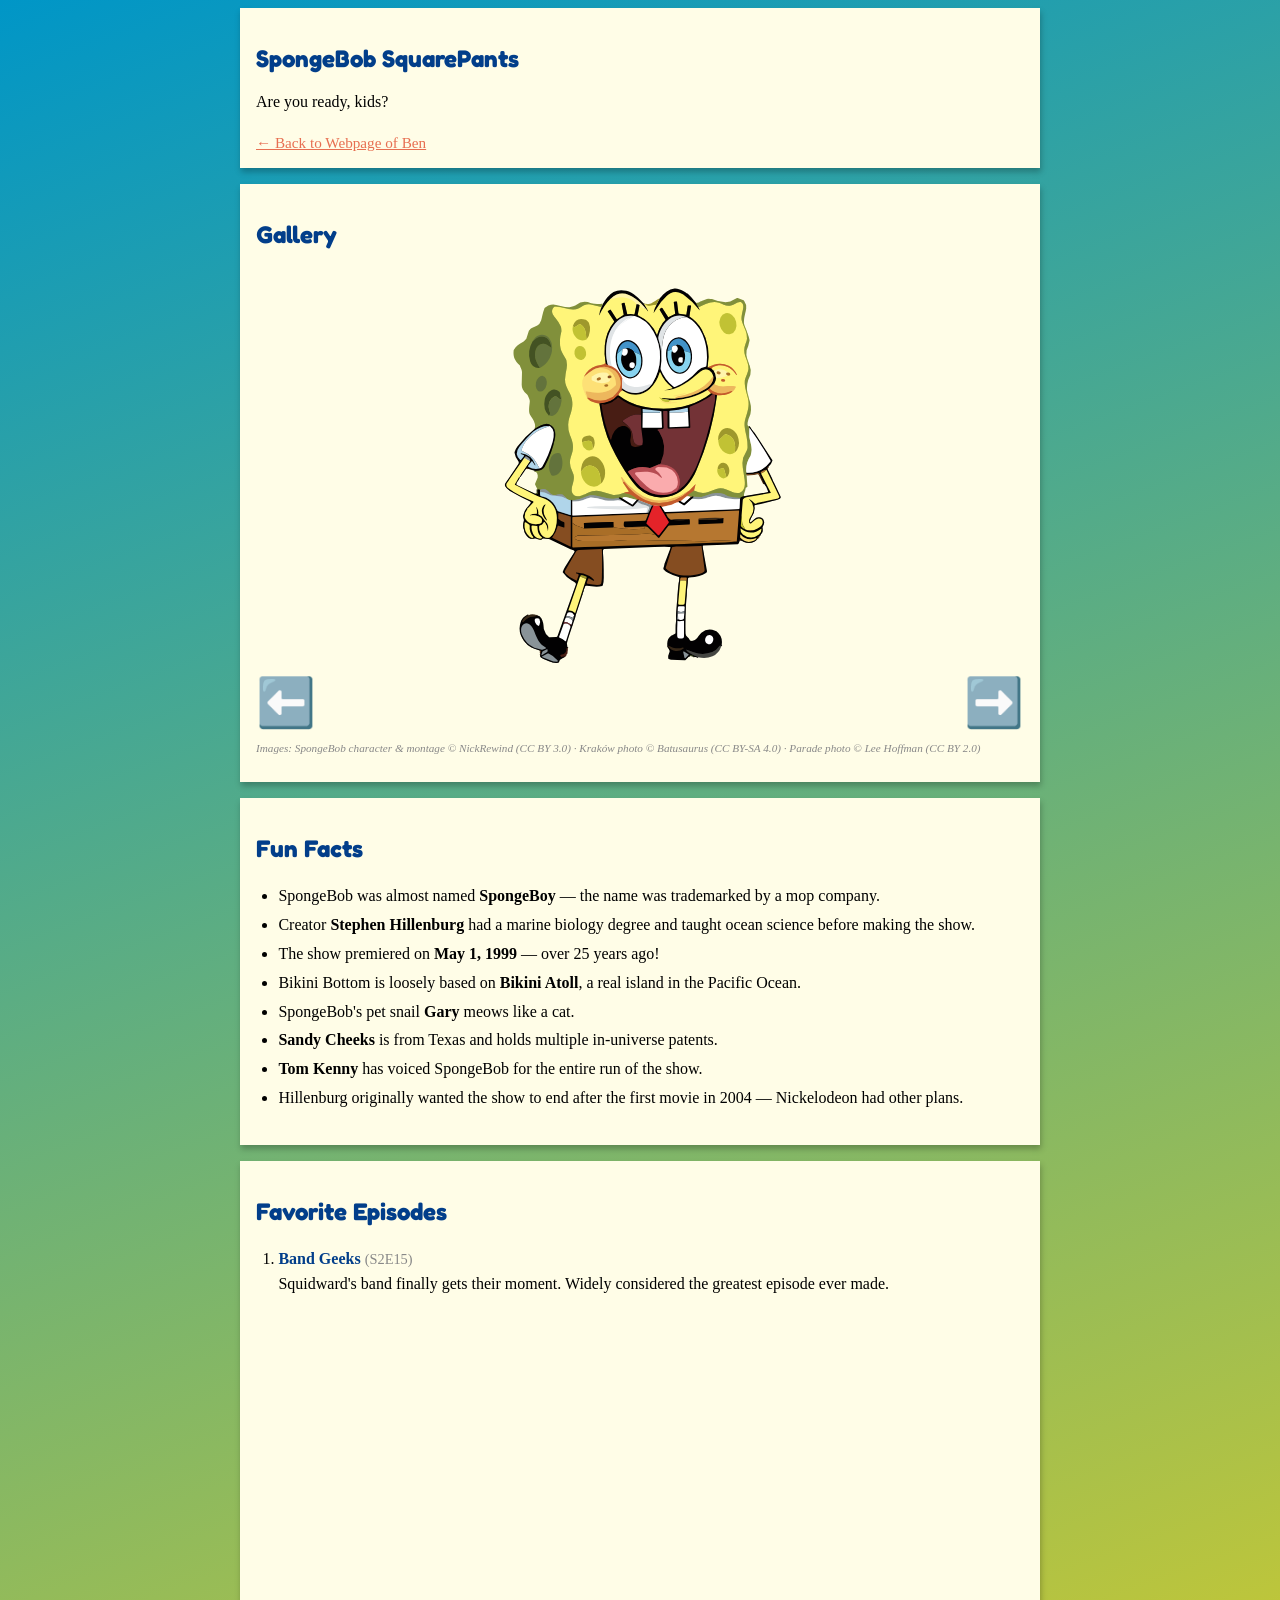
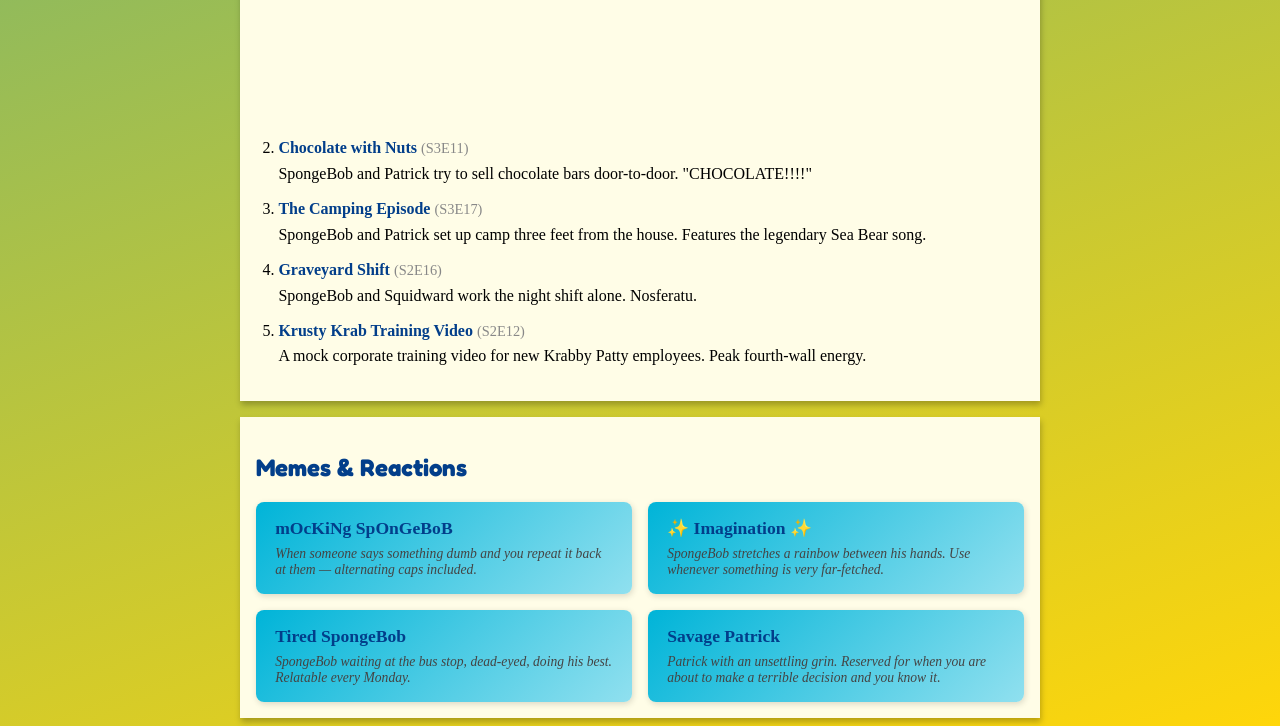
==== spongebob.html @ 64f7ec0c "Embed Sweet Victory YouTube clip on Band Geeks entry Trying out embedded YouTube video on the favori" ====
<html>
  <head>
    <title>SpongeBob - Webpage of Ben</title>
    <meta charset="UTF-8">
    <meta name="viewport" content="width=device-width, initial-scale=1.0">

    <link rel="preconnect" href="https://fonts.googleapis.com">
    <link rel="preconnect" href="https://fonts.gstatic.com" crossorigin>
    <link href="https://fonts.googleapis.com/css2?family=Fredoka+One&display=swap" rel="stylesheet">
    <link rel="stylesheet" href="styles/main.css">

    <style>
      body {
        background: linear-gradient(160deg, #0096c7, #ffd60a);
      }

      article {
        background-color: #fffde7;
      }

      h1, h2 {
        font-family: 'Fredoka One', cursive;
        color: #023e8a;
      }

      a {
        color: #e76f51;
      }

      .back-link {
        display: inline-block;
        margin-top: 0.5em;
        font-size: 0.95em;
      }

      .facts-list {
        line-height: 1.8;
        padding-left: 1.4em;
      }

      .episodes-list {
        padding-left: 1.4em;
        line-height: 1.6;
      }

      .episodes-list li {
        margin-bottom: 0.6em;
      }

      .episode-title {
        font-weight: bold;
        color: #023e8a;
      }

      .episode-meta {
        color: #888;
        font-size: 0.9em;
      }

      .memes {
        display: flex;
        flex-wrap: wrap;
        gap: 1em;
        justify-content: center;
      }

      .meme-card {
        background: linear-gradient(135deg, #00b4d8, #90e0ef);
        border-radius: 8px;
        padding: 1em 1.2em;
        max-width: 340px;
        flex: 1 1 260px;
        box-shadow: 1px 2px 6px rgba(0,0,0,0.15);
      }

      .meme-card .meme-text {
        font-size: 1.1em;
        font-weight: bold;
        color: #023e8a;
        margin-bottom: 0.4em;
      }

      .meme-card .meme-caption {
        font-size: 0.85em;
        color: #444;
        font-style: italic;
      }

      .episode-embed {
        margin-top: 0.6em;
        position: relative;
        width: 100%;
        padding-top: 56.25%; /* 16:9 */
      }

      .episode-embed iframe {
        position: absolute;
        top: 0;
        left: 0;
        width: 100%;
        height: 100%;
        border: 0;
        border-radius: 4px;
      }

      .attribution {
        font-size: 0.7em;
        color: #888;
        margin-top: 1em;
        font-style: italic;
      }
    </style>
  </head>

  <body>
    <main>
      <article>
        <h1>SpongeBob SquarePants</h1>
        <p>Are you ready, kids?</p>
        <a class="back-link" href="./">← Back to Webpage of Ben</a>
      </article>

      <article>
        <h2>Gallery</h2>
        <div id="sb-gallery"></div>
        <p class="attribution">
          Images: SpongeBob character &amp; montage © NickRewind (CC BY 3.0) &middot;
          Kraków photo © Batusaurus (CC BY-SA 4.0) &middot;
          Parade photo © Lee Hoffman (CC BY 2.0)
        </p>
      </article>

      <article>
        <h2>Fun Facts</h2>
        <ul class="facts-list">
          <li>SpongeBob was almost named <strong>SpongeBoy</strong> — the name was trademarked by a mop company.</li>
          <li>Creator <strong>Stephen Hillenburg</strong> had a marine biology degree and taught ocean science before making the show.</li>
          <li>The show premiered on <strong>May 1, 1999</strong> — over 25 years ago!</li>
          <li>Bikini Bottom is loosely based on <strong>Bikini Atoll</strong>, a real island in the Pacific Ocean.</li>
          <li>SpongeBob's pet snail <strong>Gary</strong> meows like a cat.</li>
          <li><strong>Sandy Cheeks</strong> is from Texas and holds multiple in-universe patents.</li>
          <li><strong>Tom Kenny</strong> has voiced SpongeBob for the entire run of the show.</li>
          <li>Hillenburg originally wanted the show to end after the first movie in 2004 — Nickelodeon had other plans.</li>
        </ul>
      </article>

      <article>
        <h2>Favorite Episodes</h2>
        <ol class="episodes-list">
          <li>
            <span class="episode-title">Band Geeks</span>
            <span class="episode-meta">(S2E15)</span>
            <br>Squidward's band finally gets their moment. Widely considered the greatest episode ever made.
            <div class="episode-embed">
              <iframe
                src="https://www.youtube.com/embed/k9iYm9PEAHg"
                title="Sweet Victory – Band Geeks finale"
                allow="accelerometer; autoplay; clipboard-write; encrypted-media; gyroscope; picture-in-picture"
                allowfullscreen
              ></iframe>
            </div>
          </li>
          <li>
            <span class="episode-title">Chocolate with Nuts</span>
            <span class="episode-meta">(S3E11)</span>
            <br>SpongeBob and Patrick try to sell chocolate bars door-to-door. "CHOCOLATE!!!!"
          </li>
          <li>
            <span class="episode-title">The Camping Episode</span>
            <span class="episode-meta">(S3E17)</span>
            <br>SpongeBob and Patrick set up camp three feet from the house. Features the legendary Sea Bear song.
          </li>
          <li>
            <span class="episode-title">Graveyard Shift</span>
            <span class="episode-meta">(S2E16)</span>
            <br>SpongeBob and Squidward work the night shift alone. Nosferatu.
          </li>
          <li>
            <span class="episode-title">Krusty Krab Training Video</span>
            <span class="episode-meta">(S2E12)</span>
            <br>A mock corporate training video for new Krabby Patty employees. Peak fourth-wall energy.
          </li>
        </ol>
      </article>

      <article>
        <h2>Memes &amp; Reactions</h2>
        <div class="memes">
          <div class="meme-card">
            <div class="meme-text">mOcKiNg SpOnGeBoB</div>
            <div class="meme-caption">When someone says something dumb and you repeat it back at them — alternating caps included.</div>
          </div>
          <div class="meme-card">
            <div class="meme-text">✨ Imagination ✨</div>
            <div class="meme-caption">SpongeBob stretches a rainbow between his hands. Use whenever something is very far-fetched.</div>
          </div>
          <div class="meme-card">
            <div class="meme-text">Tired SpongeBob</div>
            <div class="meme-caption">SpongeBob waiting at the bus stop, dead-eyed, doing his best. Relatable every Monday.</div>
          </div>
          <div class="meme-card">
            <div class="meme-text">Savage Patrick</div>
            <div class="meme-caption">Patrick with an unsettling grin. Reserved for when you are about to make a terrible decision and you know it.</div>
          </div>
        </div>
      </article>
    </main>

    <script src="scripts/fesh.js"></script>
    <script>
      fesh.gallery('#sb-gallery', [
        './images/SB/spongebob_character.svg',
        './images/SB/character_montage.png',
        './images/SB/parade.jpg',
        './images/SB/krakow.jpg',
      ]);
    </script>
  </body>
</html>
---- styles/main.css ----
body {
  background: linear-gradient(#e66465, #9198e5);
}

button {
  cursor: pointer;
  touch-action: manipulation;
}

main {
  margin: 0 auto;
  max-width: 800px;
  width: calc(100% - 2em);
}

article {
  background-color: #ffffff;
  box-shadow: 1px 4px 6px rgba(0, 0, 0, 0.25);
  padding: 1em;
}

article:not(:last-child) {
  margin-bottom: 1em;
}

video {
  width: 100%;
}

figure {
  margin: 0.5em 0;
  text-align: center;
}

figure img {
  max-width: 100%;
  max-height: 400px;
}

figcaption {
  font-style: italic;
  margin-top: 0.4em;
  color: #555;
}

.fesh-gallery {
  overflow-x: hidden;
  position: relative;
  white-space: nowrap;
}

.fesh-gallery .images {
  display: flex;
  justify-content: center;
}
.fesh-gallery a {
  display: none;
  text-decoration: none;
}
.fesh-gallery a img {
  max-height: 450px;
  max-width: 100%;
  height: 100%;
}
.fesh-gallery a.active {
  display: block;
}

.fesh-gallery .controls {
  display: flex;
  justify-content: space-between;
  width: 100%;
}
.fesh-gallery .controls button {
  background-color: transparent;
  border: 0;
  font-size: 3em;
  padding: 0;
}
.fesh-gallery .controls button.prev {
  left: 0;
}
.fesh-gallery .controls button.next {
  right: 0;
}
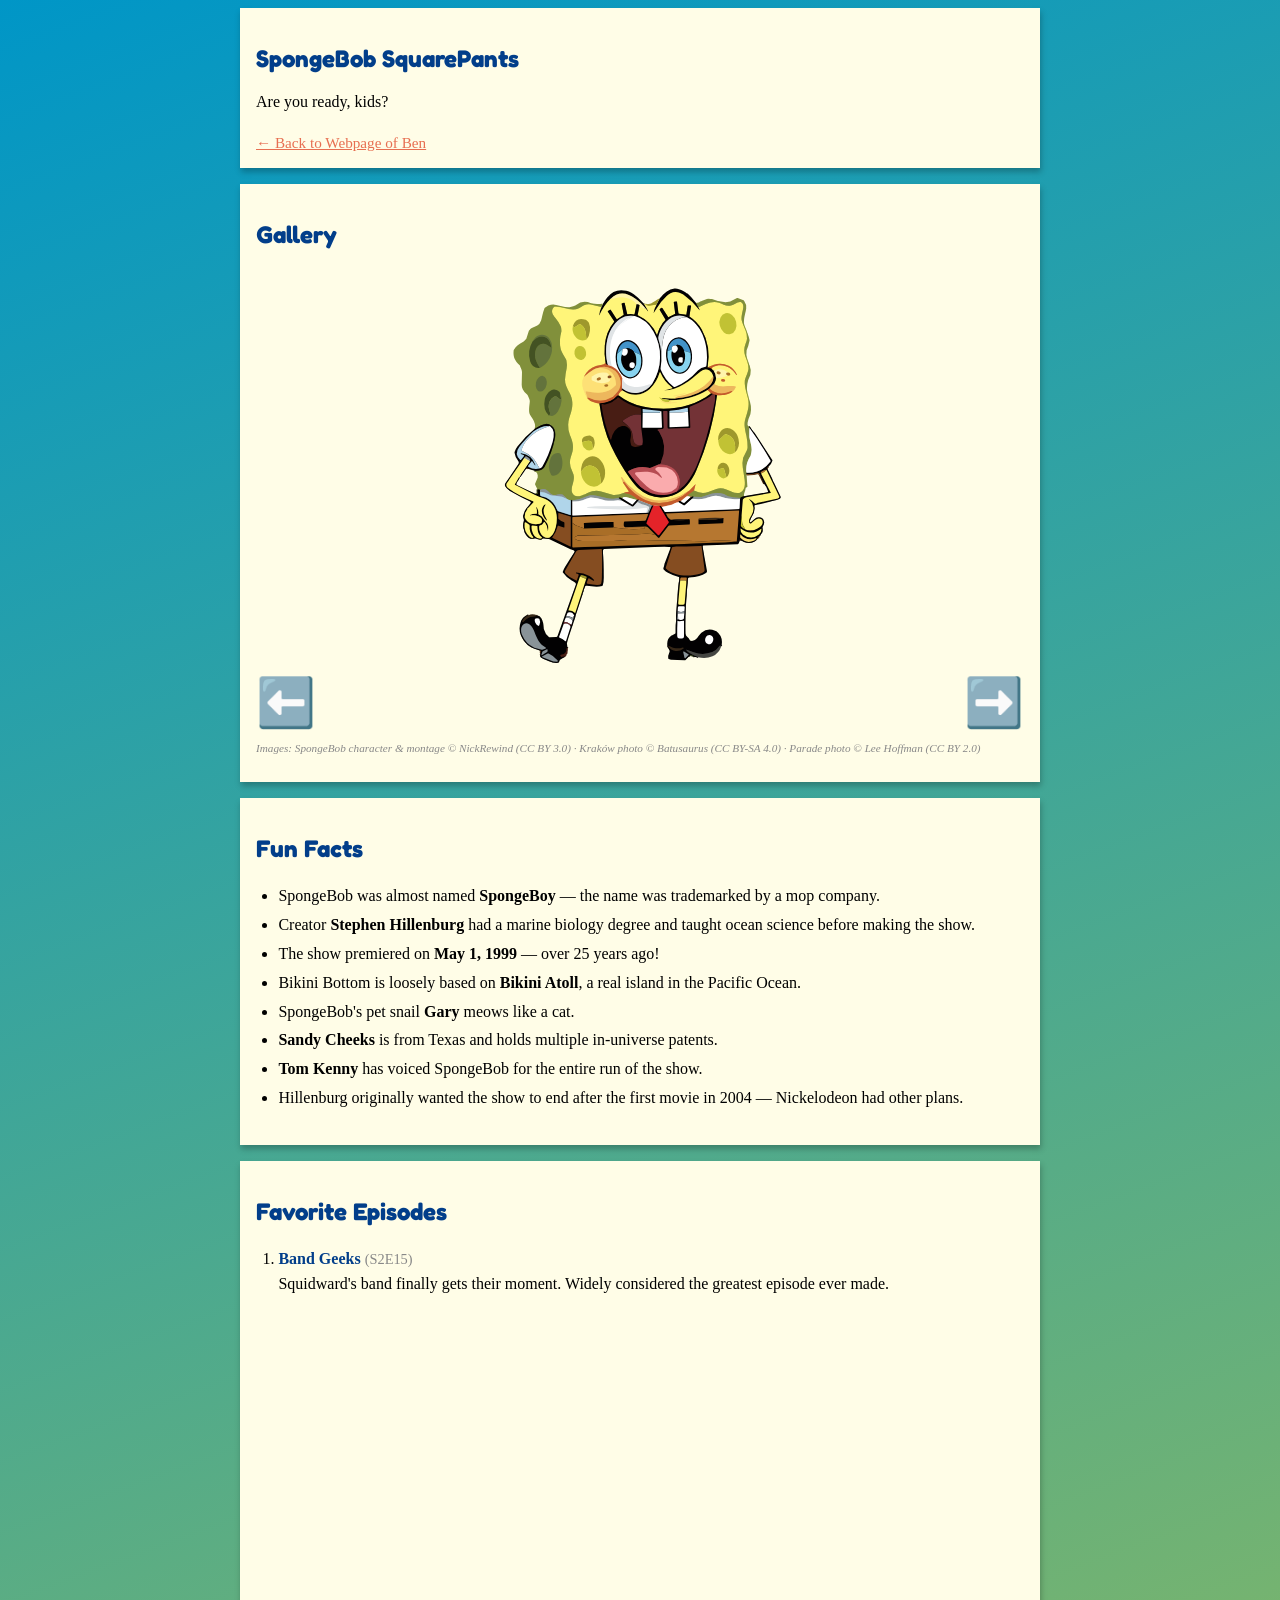
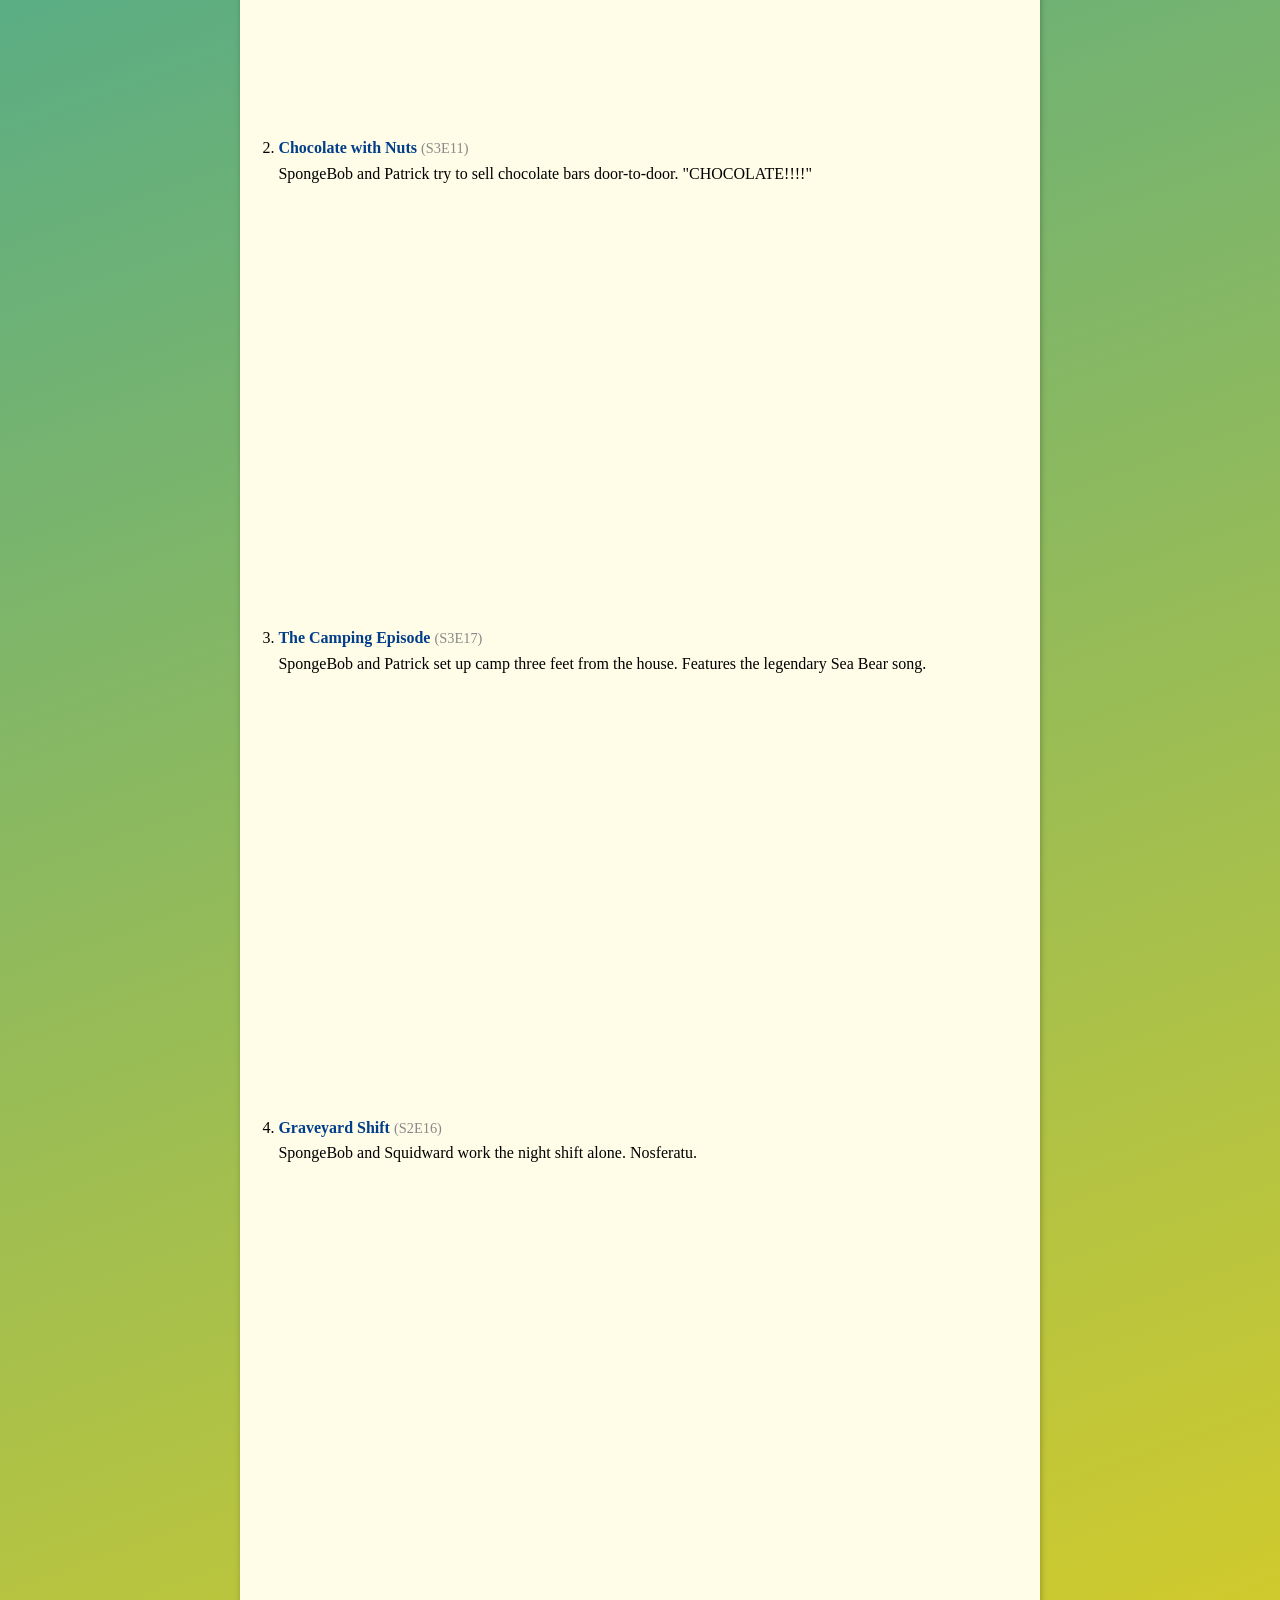
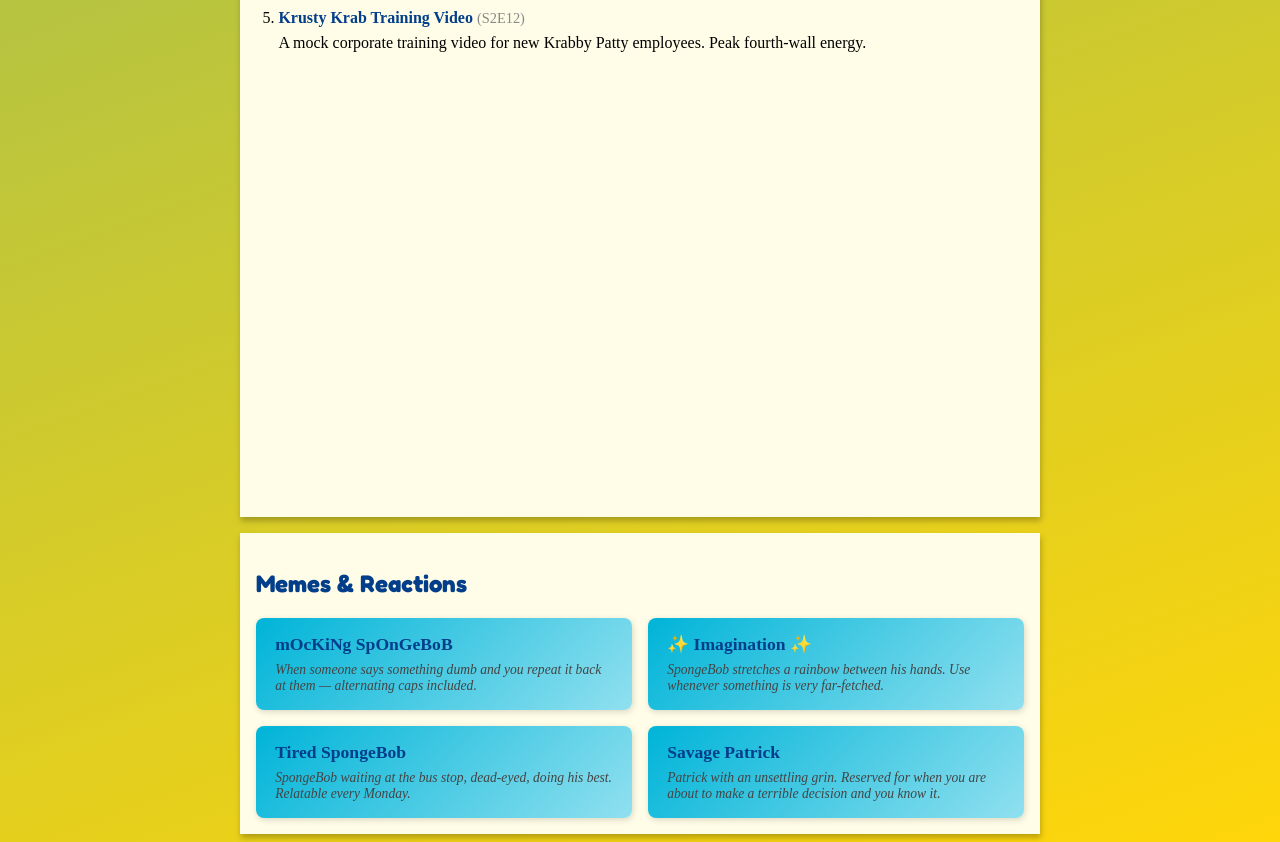
==== commit e2081f41: "Add YouTube clips for all favorite episodes Each episode in the favorites list now has an embedded c" ====
--- a/spongebob.html
+++ b/spongebob.html
@@ -164,21 +164,53 @@
             <span class="episode-title">Chocolate with Nuts</span>
             <span class="episode-meta">(S3E11)</span>
             <br>SpongeBob and Patrick try to sell chocolate bars door-to-door. "CHOCOLATE!!!!"
+            <div class="episode-embed">
+              <iframe
+                src="https://www.youtube.com/embed/2dKfROjBZnE"
+                title="CHOCOLATE!! scene – Chocolate with Nuts"
+                allow="accelerometer; autoplay; clipboard-write; encrypted-media; gyroscope; picture-in-picture"
+                allowfullscreen
+              ></iframe>
+            </div>
           </li>
           <li>
             <span class="episode-title">The Camping Episode</span>
             <span class="episode-meta">(S3E17)</span>
             <br>SpongeBob and Patrick set up camp three feet from the house. Features the legendary Sea Bear song.
+            <div class="episode-embed">
+              <iframe
+                src="https://www.youtube.com/embed/68h8-ESTY6o"
+                title="Sea Bear attack – The Camping Episode"
+                allow="accelerometer; autoplay; clipboard-write; encrypted-media; gyroscope; picture-in-picture"
+                allowfullscreen
+              ></iframe>
+            </div>
           </li>
           <li>
             <span class="episode-title">Graveyard Shift</span>
             <span class="episode-meta">(S2E16)</span>
             <br>SpongeBob and Squidward work the night shift alone. Nosferatu.
+            <div class="episode-embed">
+              <iframe
+                src="https://www.youtube.com/embed/Q2sPLNtpne4"
+                title="Hash-Slinging Slasher full scene – Graveyard Shift"
+                allow="accelerometer; autoplay; clipboard-write; encrypted-media; gyroscope; picture-in-picture"
+                allowfullscreen
+              ></iframe>
+            </div>
           </li>
           <li>
             <span class="episode-title">Krusty Krab Training Video</span>
             <span class="episode-meta">(S2E12)</span>
             <br>A mock corporate training video for new Krabby Patty employees. Peak fourth-wall energy.
+            <div class="episode-embed">
+              <iframe
+                src="https://www.youtube.com/embed/Pblb2_mTfvI"
+                title="Krusty Krab Training Video in 5 minutes"
+                allow="accelerometer; autoplay; clipboard-write; encrypted-media; gyroscope; picture-in-picture"
+                allowfullscreen
+              ></iframe>
+            </div>
           </li>
         </ol>
       </article>
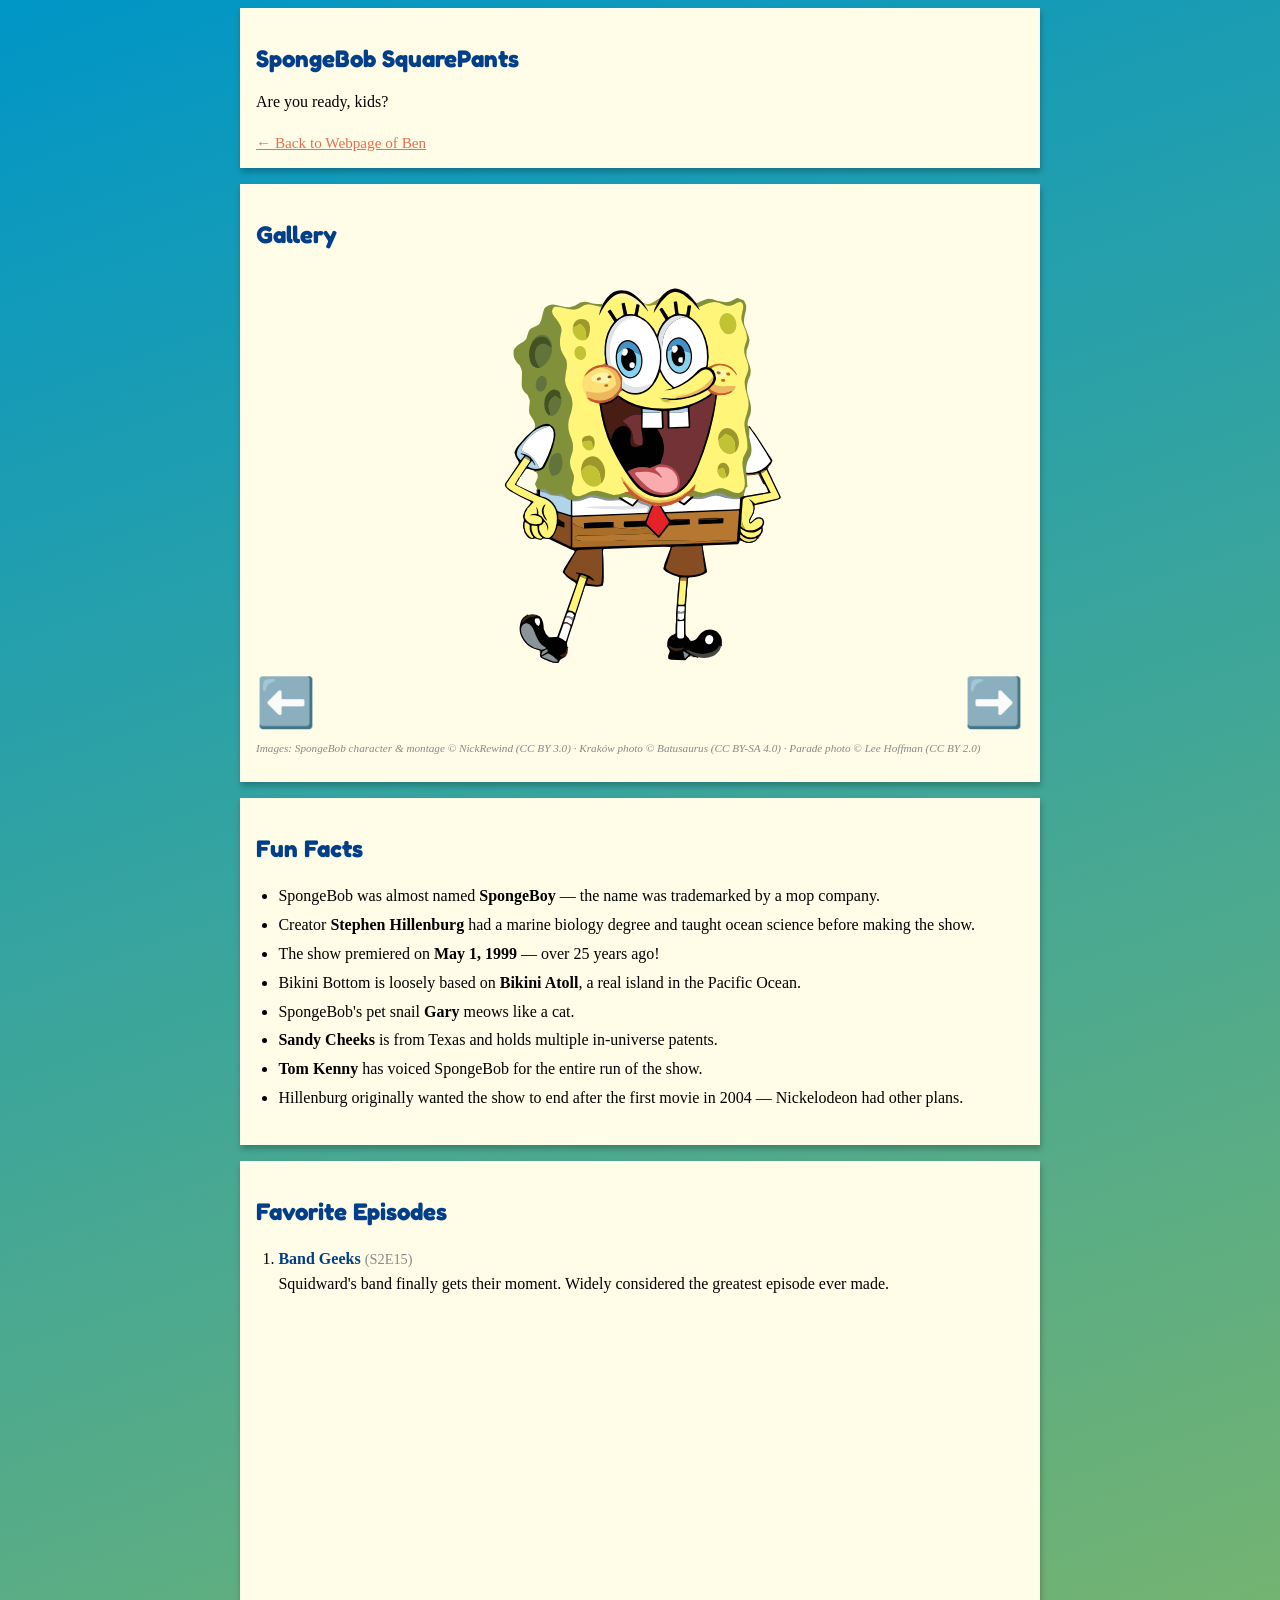
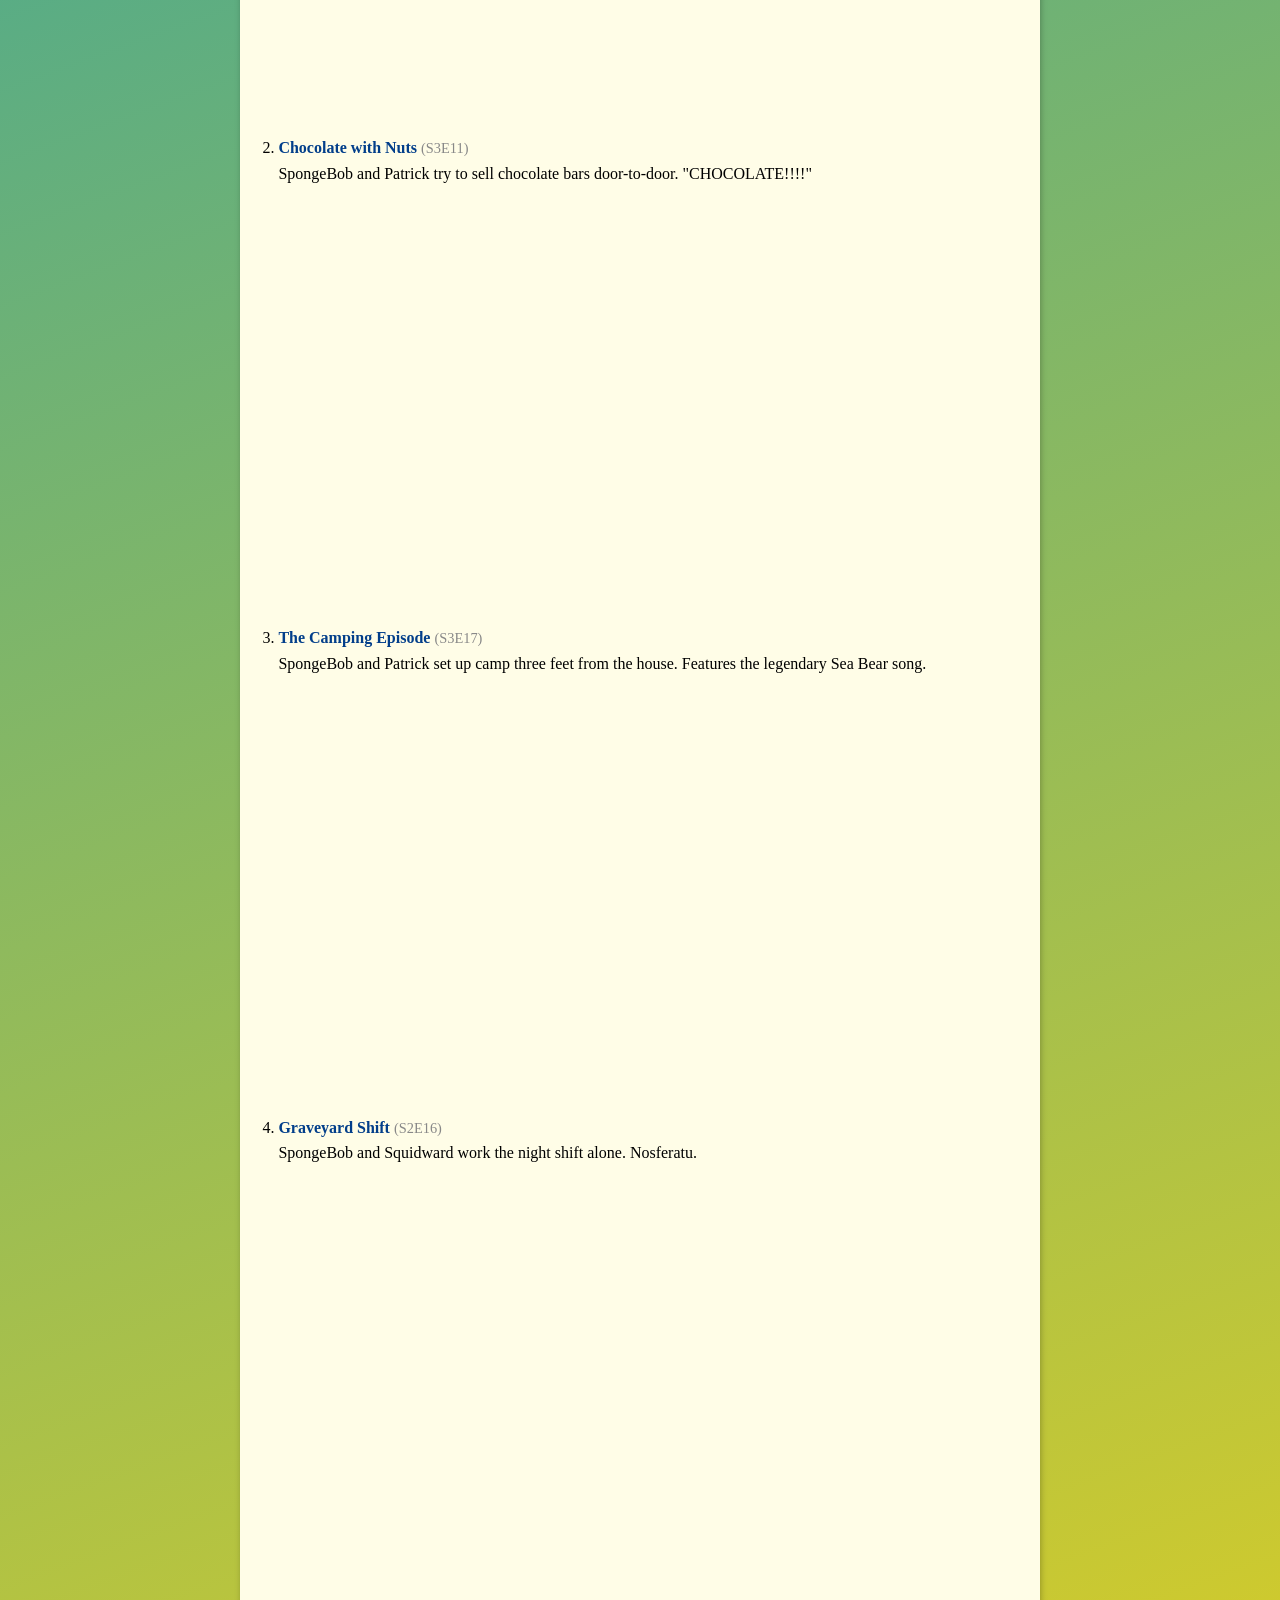
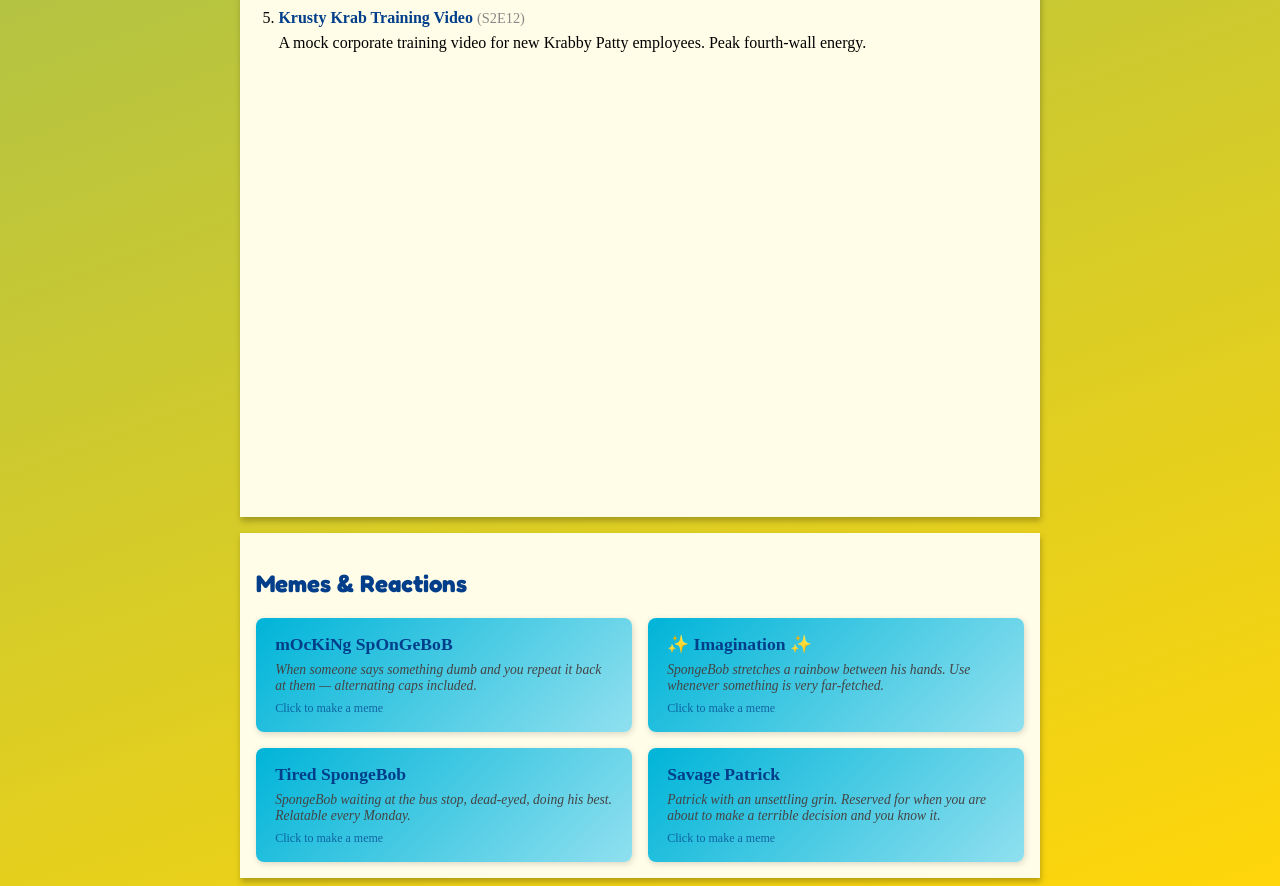
==== commit 5ad974c3: "Add meme generator modal to Memes & Reactions section Clicking a meme card opens a modal with the te" ====
--- a/spongebob.html
+++ b/spongebob.html
@@ -71,6 +71,13 @@
         max-width: 340px;
         flex: 1 1 260px;
         box-shadow: 1px 2px 6px rgba(0,0,0,0.15);
+        cursor: pointer;
+        transition: transform 0.1s, box-shadow 0.1s;
+      }
+
+      .meme-card:hover {
+        transform: translateY(-2px);
+        box-shadow: 2px 6px 12px rgba(0,0,0,0.2);
       }
 
       .meme-card .meme-text {
@@ -84,6 +91,119 @@
         font-size: 0.85em;
         color: #444;
         font-style: italic;
+      }
+
+      .meme-card .meme-hint {
+        font-size: 0.75em;
+        color: #023e8a;
+        margin-top: 0.6em;
+        opacity: 0.7;
+      }
+
+      /* Modal */
+      .meme-modal-backdrop {
+        display: none;
+        position: fixed;
+        inset: 0;
+        background: rgba(0,0,0,0.7);
+        z-index: 100;
+        align-items: center;
+        justify-content: center;
+        padding: 1em;
+      }
+
+      .meme-modal-backdrop.open {
+        display: flex;
+      }
+
+      .meme-modal {
+        background: #fffde7;
+        border-radius: 10px;
+        padding: 1.2em;
+        max-width: 560px;
+        width: 100%;
+        box-shadow: 0 8px 32px rgba(0,0,0,0.4);
+        position: relative;
+      }
+
+      .meme-modal-close {
+        position: absolute;
+        top: 0.6em;
+        right: 0.8em;
+        background: none;
+        border: none;
+        font-size: 1.5em;
+        cursor: pointer;
+        color: #023e8a;
+        line-height: 1;
+      }
+
+      .meme-modal h3 {
+        font-family: 'Fredoka One', cursive;
+        color: #023e8a;
+        margin: 0 0 0.8em;
+      }
+
+      .meme-preview {
+        position: relative;
+        display: inline-block;
+        width: 100%;
+        line-height: 0;
+      }
+
+      .meme-preview img {
+        width: 100%;
+        max-height: 380px;
+        object-fit: contain;
+        border-radius: 4px;
+        display: block;
+      }
+
+      .meme-overlay {
+        position: absolute;
+        left: 0;
+        right: 0;
+        padding: 0.3em 0.5em;
+        font-family: Impact, 'Arial Narrow', sans-serif;
+        font-size: clamp(1.2em, 5vw, 2em);
+        font-weight: 900;
+        text-transform: uppercase;
+        color: #fff;
+        text-shadow:
+          -2px -2px 0 #000,
+           2px -2px 0 #000,
+          -2px  2px 0 #000,
+           2px  2px 0 #000;
+        text-align: center;
+        word-break: break-word;
+        line-height: 1.15;
+        pointer-events: none;
+      }
+
+      .meme-overlay.top { top: 0; }
+      .meme-overlay.bottom { bottom: 0; }
+
+      .meme-inputs {
+        display: flex;
+        flex-direction: column;
+        gap: 0.6em;
+        margin-top: 0.9em;
+      }
+
+      .meme-inputs input {
+        padding: 0.5em 0.7em;
+        border: 2px solid #00b4d8;
+        border-radius: 6px;
+        font-size: 1em;
+        background: #fff;
+        color: #023e8a;
+        width: 100%;
+        box-sizing: border-box;
+      }
+
+      .meme-inputs input:focus {
+        outline: none;
+        border-color: #023e8a;
       }
 
       .episode-embed {
@@ -218,25 +338,45 @@
       <article>
         <h2>Memes &amp; Reactions</h2>
         <div class="memes">
-          <div class="meme-card">
+          <div class="meme-card" data-img="./images/SB/spongebob_character.svg" data-label="mOcKiNg SpOnGeBoB">
             <div class="meme-text">mOcKiNg SpOnGeBoB</div>
             <div class="meme-caption">When someone says something dumb and you repeat it back at them — alternating caps included.</div>
+            <div class="meme-hint">Click to make a meme</div>
           </div>
-          <div class="meme-card">
+          <div class="meme-card" data-img="./images/SB/character_montage.png" data-label="✨ Imagination ✨">
             <div class="meme-text">✨ Imagination ✨</div>
             <div class="meme-caption">SpongeBob stretches a rainbow between his hands. Use whenever something is very far-fetched.</div>
+            <div class="meme-hint">Click to make a meme</div>
           </div>
-          <div class="meme-card">
+          <div class="meme-card" data-img="./images/SB/krakow.jpg" data-label="Tired SpongeBob">
             <div class="meme-text">Tired SpongeBob</div>
             <div class="meme-caption">SpongeBob waiting at the bus stop, dead-eyed, doing his best. Relatable every Monday.</div>
+            <div class="meme-hint">Click to make a meme</div>
           </div>
-          <div class="meme-card">
+          <div class="meme-card" data-img="./images/SB/parade.jpg" data-label="Savage Patrick">
             <div class="meme-text">Savage Patrick</div>
             <div class="meme-caption">Patrick with an unsettling grin. Reserved for when you are about to make a terrible decision and you know it.</div>
+            <div class="meme-hint">Click to make a meme</div>
           </div>
         </div>
       </article>
     </main>
+
+    <div class="meme-modal-backdrop" id="meme-backdrop">
+      <div class="meme-modal">
+        <button class="meme-modal-close" id="meme-close" aria-label="Close">✕</button>
+        <h3 id="meme-modal-title"></h3>
+        <div class="meme-preview">
+          <img id="meme-img" src="" alt="Meme template">
+          <div class="meme-overlay top" id="meme-top-overlay"></div>
+          <div class="meme-overlay bottom" id="meme-bottom-overlay"></div>
+        </div>
+        <div class="meme-inputs">
+          <input type="text" id="meme-top-input" placeholder="Top text">
+          <input type="text" id="meme-bottom-input" placeholder="Bottom text">
+        </div>
+      </div>
+    </div>
 
     <script src="scripts/fesh.js"></script>
     <script>
@@ -246,6 +386,51 @@
         './images/SB/parade.jpg',
         './images/SB/krakow.jpg',
       ]);
+
+      (function () {
+        const backdrop = document.getElementById('meme-backdrop');
+        const modalTitle = document.getElementById('meme-modal-title');
+        const memeImg = document.getElementById('meme-img');
+        const topOverlay = document.getElementById('meme-top-overlay');
+        const bottomOverlay = document.getElementById('meme-bottom-overlay');
+        const topInput = document.getElementById('meme-top-input');
+        const bottomInput = document.getElementById('meme-bottom-input');
+
+        const openModal = (img, label) => {
+          memeImg.src = img;
+          modalTitle.textContent = label;
+          topInput.value = '';
+          bottomInput.value = '';
+          topOverlay.textContent = '';
+          bottomOverlay.textContent = '';
+          backdrop.classList.add('open');
+          topInput.focus();
+        };
+
+        const closeModal = () => backdrop.classList.remove('open');
+
+        document.querySelectorAll('.meme-card').forEach((card) => {
+          card.addEventListener('click', () => openModal(card.dataset.img, card.dataset.label));
+        });
+
+        document.getElementById('meme-close').addEventListener('click', closeModal);
+
+        backdrop.addEventListener('click', (e) => {
+          if (e.target === backdrop) closeModal();
+        });
+
+        document.addEventListener('keydown', (e) => {
+          if (e.key === 'Escape') closeModal();
+        });
+
+        topInput.addEventListener('input', () => {
+          topOverlay.textContent = topInput.value;
+        });
+
+        bottomInput.addEventListener('input', () => {
+          bottomOverlay.textContent = bottomInput.value;
+        });
+      })();
     </script>
   </body>
 </html>
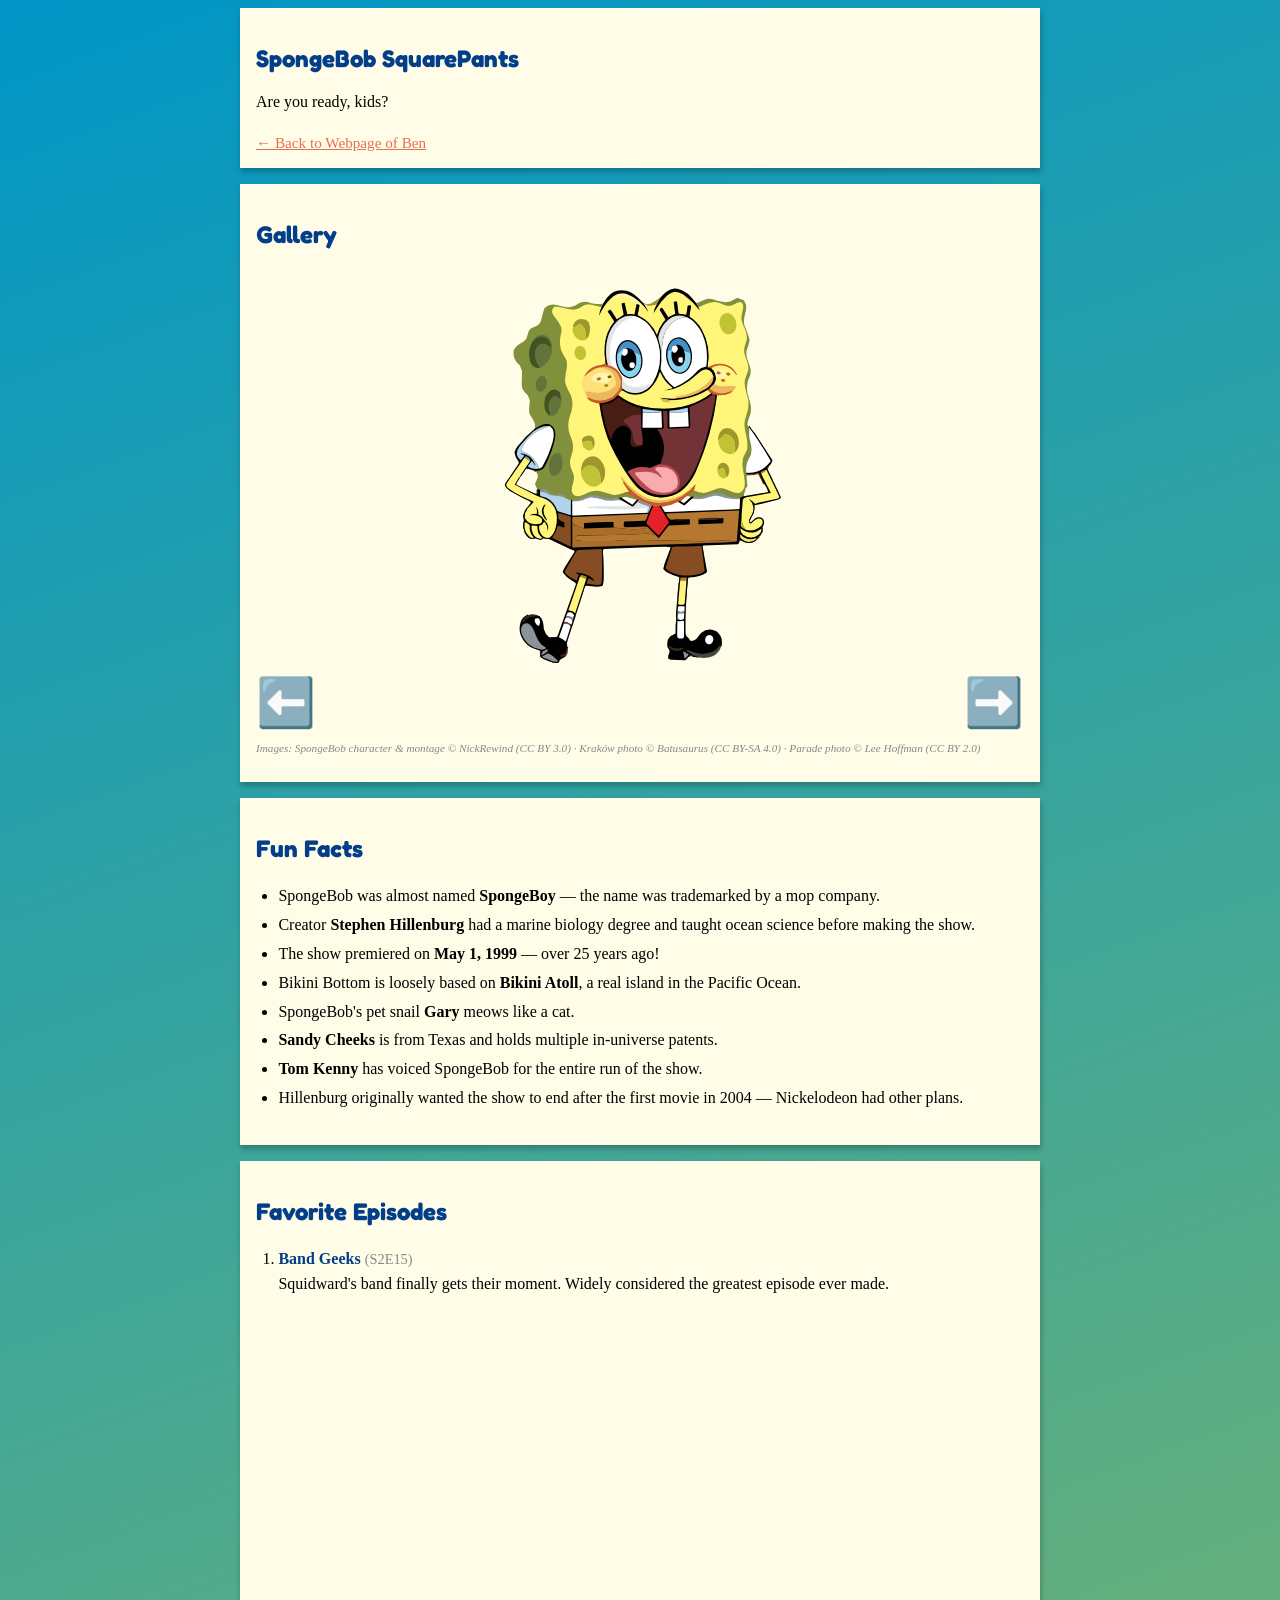
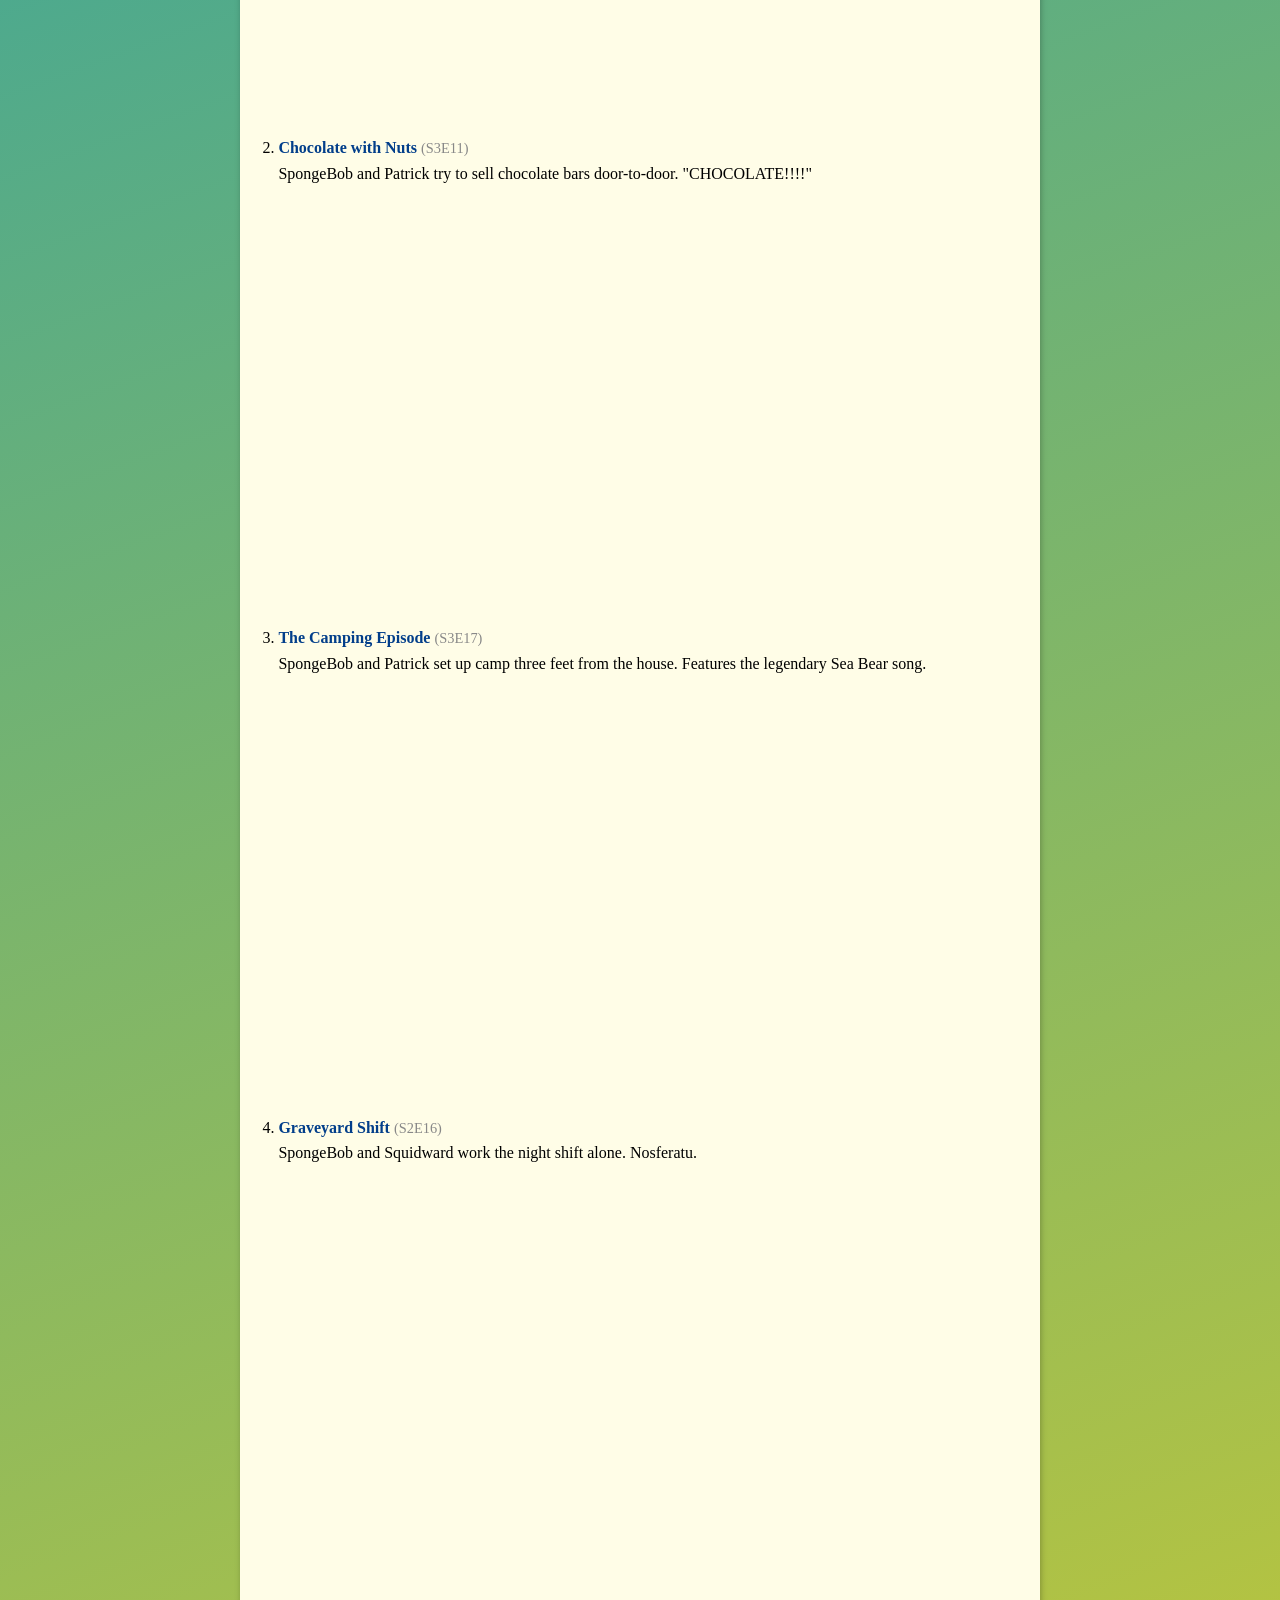
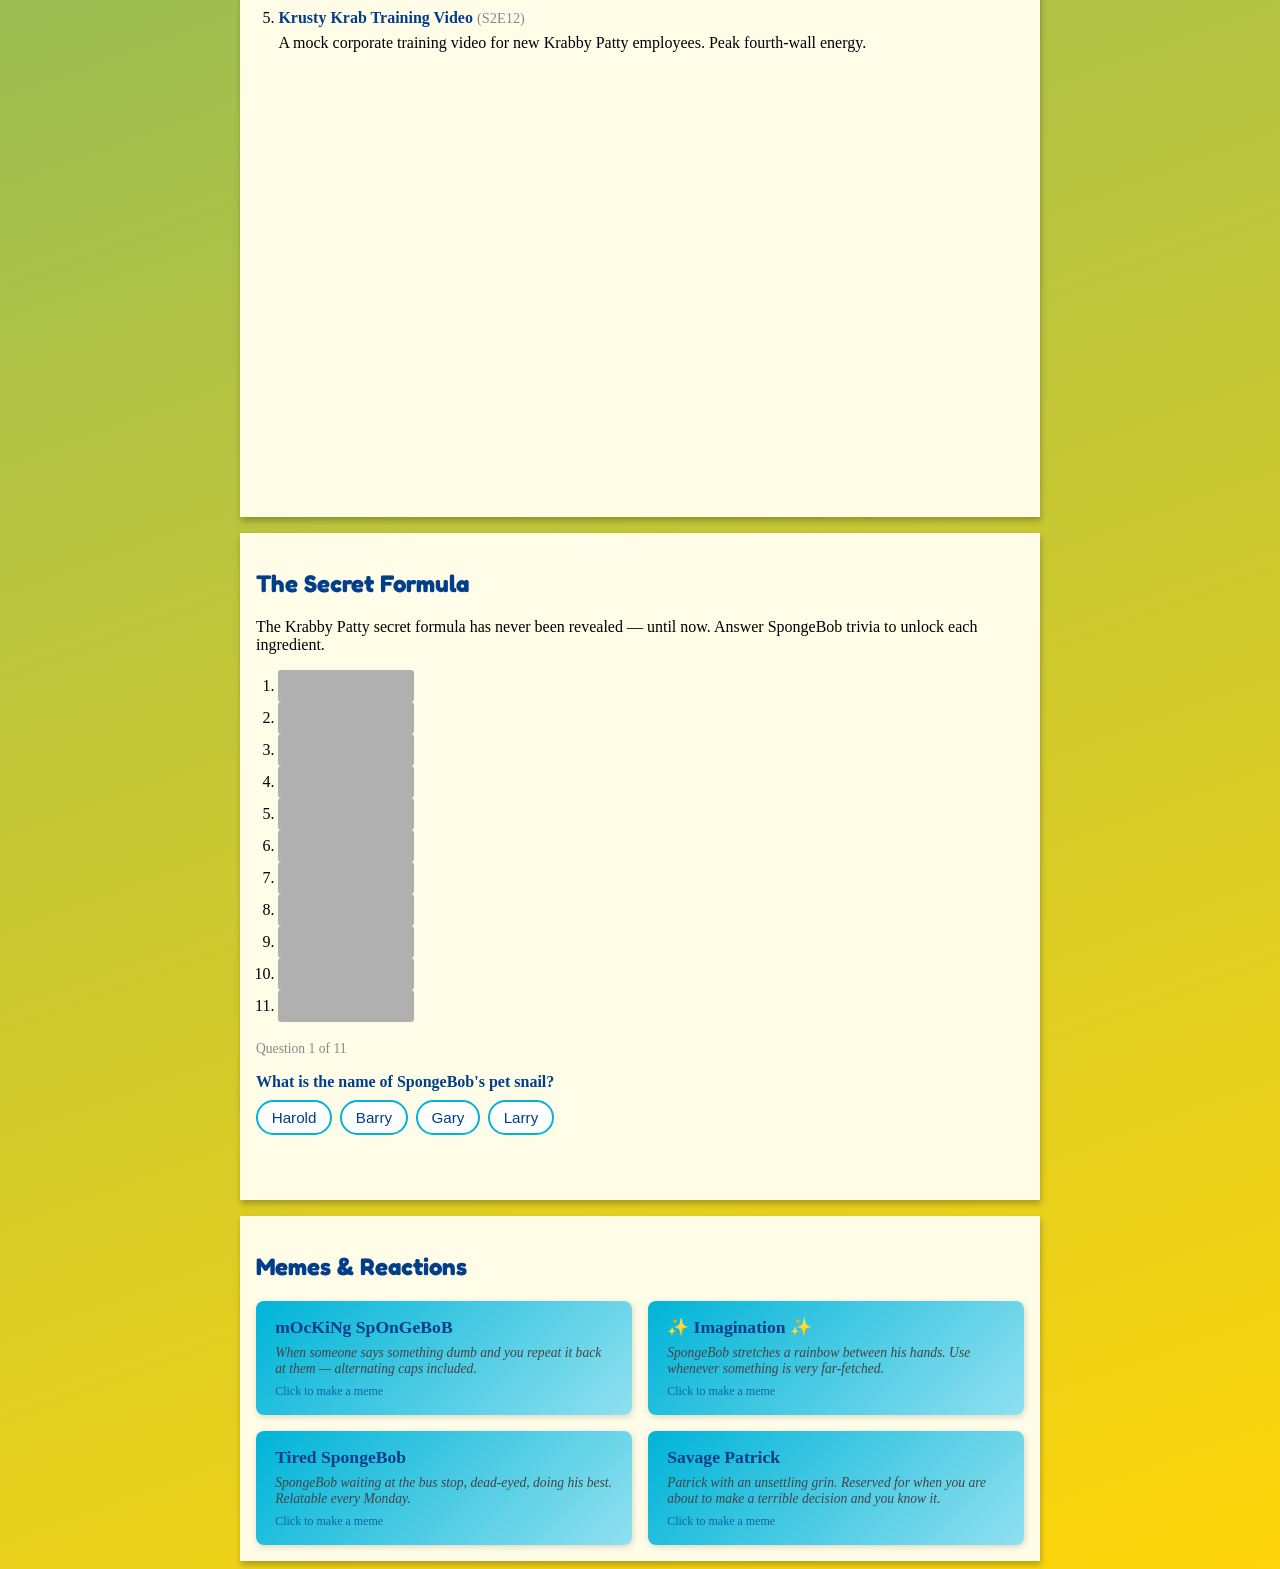
==== commit 40bf9443: "Add secret formula trivia game and update ingredients to Ben's list Adds a progressive trivia game t" ====
--- a/spongebob.html
+++ b/spongebob.html
@@ -98,6 +98,106 @@
         color: #023e8a;
         margin-top: 0.6em;
         opacity: 0.7;
+      }
+
+      /* Secret Formula */
+      #ingredients-list {
+        padding-left: 1.4em;
+        margin-bottom: 1.2em;
+        line-height: 2;
+      }
+
+      .ingredient {
+        font-size: 1em;
+        transition: color 0.4s;
+      }
+
+      .ingredient.locked {
+        color: transparent;
+        background: #b0b0b0;
+        border-radius: 3px;
+        user-select: none;
+        display: inline-block;
+      }
+
+      .ingredient.revealed {
+        color: #023e8a;
+        font-weight: bold;
+        animation: pop-in 0.35s ease;
+      }
+
+      @keyframes pop-in {
+        0%   { transform: scale(0.7); opacity: 0; }
+        70%  { transform: scale(1.08); }
+        100% { transform: scale(1); opacity: 1; }
+      }
+
+      #trivia-progress {
+        font-size: 0.85em;
+        color: #888;
+        margin-bottom: 0.4em;
+      }
+
+      #trivia-question {
+        font-weight: bold;
+        color: #023e8a;
+        margin-bottom: 0.6em;
+      }
+
+      #trivia-choices {
+        display: flex;
+        flex-wrap: wrap;
+        gap: 0.5em;
+        margin-bottom: 0.6em;
+      }
+
+      .trivia-choice {
+        padding: 0.45em 0.9em;
+        background: #fff;
+        border: 2px solid #00b4d8;
+        border-radius: 20px;
+        font-size: 0.95em;
+        color: #023e8a;
+        cursor: pointer;
+        transition: background 0.15s, border-color 0.15s;
+      }
+
+      .trivia-choice:hover {
+        background: #e0f7fa;
+      }
+
+      .trivia-choice.correct {
+        background: #c8f7c5;
+        border-color: #2ecc71;
+        color: #1a6b38;
+      }
+
+      .trivia-choice.wrong {
+        background: #fde8e8;
+        border-color: #e74c3c;
+        color: #922b21;
+        animation: shake 0.35s ease;
+      }
+
+      @keyframes shake {
+        0%, 100% { transform: translateX(0); }
+        20%       { transform: translateX(-6px); }
+        60%       { transform: translateX(6px); }
+      }
+
+      #trivia-feedback {
+        font-size: 0.9em;
+        min-height: 1.4em;
+        color: #555;
+        font-style: italic;
+      }
+
+      #trivia-complete {
+        margin-top: 0.8em;
+        font-size: 1.1em;
+        font-weight: bold;
+        color: #023e8a;
+        text-align: center;
       }
 
       /* Modal */
@@ -204,6 +304,22 @@
       .meme-inputs input:focus {
         outline: none;
         border-color: #023e8a;
+      }
+
+      #meme-download {
+        padding: 0.55em 1em;
+        background: #023e8a;
+        color: #fff;
+        border: none;
+        border-radius: 6px;
+        font-size: 1em;
+        font-family: 'Fredoka One', cursive;
+        letter-spacing: 0.03em;
+        width: 100%;
+      }
+
+      #meme-download:hover {
+        background: #0353a4;
       }
 
       .episode-embed {
@@ -335,25 +451,43 @@
         </ol>
       </article>
 
+      <article id="secret-ingredients-section">
+        <h2>The Secret Formula</h2>
+        <p>The Krabby Patty secret formula has never been revealed — until now. Answer SpongeBob trivia to unlock each ingredient.</p>
+
+        <ol id="ingredients-list"></ol>
+
+        <div id="trivia-area">
+          <div id="trivia-progress"></div>
+          <p id="trivia-question"></p>
+          <div id="trivia-choices"></div>
+          <p id="trivia-feedback" aria-live="polite"></p>
+        </div>
+
+        <div id="trivia-complete" hidden>
+          <p>You did it! The secret formula is yours. 🍔</p>
+        </div>
+      </article>
+
       <article>
         <h2>Memes &amp; Reactions</h2>
         <div class="memes">
-          <div class="meme-card" data-img="./images/SB/spongebob_character.svg" data-label="mOcKiNg SpOnGeBoB">
+          <div class="meme-card" data-img="./images/SB/mocking_spongebob.jpg" data-label="mOcKiNg SpOnGeBoB" data-transform="mocking">
             <div class="meme-text">mOcKiNg SpOnGeBoB</div>
             <div class="meme-caption">When someone says something dumb and you repeat it back at them — alternating caps included.</div>
             <div class="meme-hint">Click to make a meme</div>
           </div>
-          <div class="meme-card" data-img="./images/SB/character_montage.png" data-label="✨ Imagination ✨">
+          <div class="meme-card" data-img="./images/SB/imagination.jpg" data-label="✨ Imagination ✨">
             <div class="meme-text">✨ Imagination ✨</div>
             <div class="meme-caption">SpongeBob stretches a rainbow between his hands. Use whenever something is very far-fetched.</div>
             <div class="meme-hint">Click to make a meme</div>
           </div>
-          <div class="meme-card" data-img="./images/SB/krakow.jpg" data-label="Tired SpongeBob">
+          <div class="meme-card" data-img="./images/SB/tired_spongebob.jpg" data-label="Tired SpongeBob">
             <div class="meme-text">Tired SpongeBob</div>
             <div class="meme-caption">SpongeBob waiting at the bus stop, dead-eyed, doing his best. Relatable every Monday.</div>
             <div class="meme-hint">Click to make a meme</div>
           </div>
-          <div class="meme-card" data-img="./images/SB/parade.jpg" data-label="Savage Patrick">
+          <div class="meme-card" data-img="./images/SB/savage_patrick.jpg" data-label="Savage Patrick">
             <div class="meme-text">Savage Patrick</div>
             <div class="meme-caption">Patrick with an unsettling grin. Reserved for when you are about to make a terrible decision and you know it.</div>
             <div class="meme-hint">Click to make a meme</div>
@@ -374,6 +508,7 @@
         <div class="meme-inputs">
           <input type="text" id="meme-top-input" placeholder="Top text">
           <input type="text" id="meme-bottom-input" placeholder="Bottom text">
+          <button id="meme-download">Download meme</button>
         </div>
       </div>
     </div>
@@ -388,6 +523,153 @@
       ]);
 
       (function () {
+        const trivia = [
+          {
+            question: 'What is the name of SpongeBob\'s pet snail?',
+            choices: ['Larry', 'Gary', 'Barry', 'Harold'],
+            answer: 'Gary',
+            ingredient: 'Sesame seed buns',
+          },
+          {
+            question: 'What instrument does Squidward play?',
+            choices: ['Trumpet', 'Flute', 'Clarinet', 'Trombone'],
+            answer: 'Clarinet',
+            ingredient: 'Patty (no real meat)',
+          },
+          {
+            question: 'What U.S. state is Sandy Cheeks from?',
+            choices: ['Florida', 'California', 'Texas', 'Oklahoma'],
+            answer: 'Texas',
+            ingredient: 'Tomato',
+          },
+          {
+            question: 'What is the name of Plankton\'s restaurant?',
+            choices: ['The Krusty Bucket', 'The Chum Bucket', 'The Slop Shop', 'Plankton\'s Palace'],
+            answer: 'The Chum Bucket',
+            ingredient: 'Lettuce',
+          },
+          {
+            question: 'What does Patrick Star live under?',
+            choices: ['A shell', 'A rock', 'A log', 'The sea floor'],
+            answer: 'A rock',
+            ingredient: 'Red onion (not cut)',
+          },
+          {
+            question: 'What is the name of SpongeBob\'s boating school teacher?',
+            choices: ['Mrs. Puff', 'Mrs. Fluff', 'Ms. Bluff', 'Mrs. Gruff'],
+            answer: 'Mrs. Puff',
+            ingredient: 'Pickles',
+          },
+          {
+            question: 'What is SpongeBob\'s full name?',
+            choices: ['SpongeBob SquarePants', 'SpongeBob RoundPants', 'SpongeBob SquareShorts', 'SpongeBob WetPants'],
+            answer: 'SpongeBob SquarePants',
+            ingredient: 'Cheese',
+          },
+          {
+            question: 'What is Mr. Krabs\' first name?',
+            choices: ['Ernest', 'Eugene', 'Edgar', 'Edmund'],
+            answer: 'Eugene',
+            ingredient: 'Ketchup',
+          },
+          {
+            question: 'In what ocean is Bikini Bottom located?',
+            choices: ['Atlantic', 'Indian', 'Arctic', 'Pacific'],
+            answer: 'Pacific',
+            ingredient: 'Mustard',
+          },
+          {
+            question: 'What is the name of the show SpongeBob and Patrick watch on TV?',
+            choices: ['Barnacle Boy & Mermaid Man', 'The Adventures of Mermaid Man and Barnacle Boy', 'Super Sea Heroes', 'Aqua Force'],
+            answer: 'The Adventures of Mermaid Man and Barnacle Boy',
+            ingredient: 'Mayo',
+          },
+          {
+            question: 'According to SpongeBob, what is the most important ingredient in any recipe?',
+            choices: ['Salt', 'Butter', 'Love', 'Kelp'],
+            answer: 'Love',
+            ingredient: 'Love',
+          },
+        ];
+
+        let current = 0;
+        let locked = true;
+
+        const list = document.getElementById('ingredients-list');
+        const questionEl = document.getElementById('trivia-question');
+        const choicesEl = document.getElementById('trivia-choices');
+        const feedbackEl = document.getElementById('trivia-feedback');
+        const progressEl = document.getElementById('trivia-progress');
+        const triviaArea = document.getElementById('trivia-area');
+        const completeEl = document.getElementById('trivia-complete');
+
+        const REDACTED = '\u2588\u2588\u2588\u2588\u2588\u2588\u2588\u2588\u2588\u2588\u2588\u2588';
+
+        trivia.forEach((item, i) => {
+          const li = document.createElement('li');
+          const span = document.createElement('span');
+          span.className = 'ingredient locked';
+          span.textContent = REDACTED;
+          span.id = 'ingredient-' + i;
+          li.appendChild(span);
+          list.appendChild(li);
+        });
+
+        const showQuestion = () => {
+          const q = trivia[current];
+          progressEl.textContent = `Question ${current + 1} of ${trivia.length}`;
+          questionEl.textContent = q.question;
+          feedbackEl.textContent = '';
+          choicesEl.innerHTML = '';
+
+          const shuffled = [...q.choices].sort(() => Math.random() - 0.5);
+          shuffled.forEach((choice) => {
+            const btn = document.createElement('button');
+            btn.className = 'trivia-choice';
+            btn.textContent = choice;
+            btn.addEventListener('click', () => handleAnswer(choice, btn));
+            choicesEl.appendChild(btn);
+          });
+        };
+
+        const handleAnswer = (choice, btn) => {
+          const q = trivia[current];
+          const allBtns = choicesEl.querySelectorAll('.trivia-choice');
+
+          allBtns.forEach((b) => b.disabled = true);
+
+          if (choice === q.answer) {
+            btn.classList.add('correct');
+            feedbackEl.textContent = 'Correct! 🎉';
+
+            const span = document.getElementById('ingredient-' + current);
+            setTimeout(() => {
+              span.textContent = q.ingredient;
+              span.className = 'ingredient revealed';
+              current++;
+              if (current < trivia.length) {
+                setTimeout(showQuestion, 800);
+              } else {
+                triviaArea.hidden = true;
+                completeEl.hidden = false;
+              }
+            }, 600);
+          } else {
+            btn.classList.add('wrong');
+            feedbackEl.textContent = 'Not quite — try again!';
+            setTimeout(() => {
+              btn.classList.remove('wrong');
+              btn.disabled = false;
+              allBtns.forEach((b) => b.disabled = false);
+              feedbackEl.textContent = '';
+            }, 700);
+          }
+        };
+
+        showQuestion();
+      })();
+
+      (function () {
         const backdrop = document.getElementById('meme-backdrop');
         const modalTitle = document.getElementById('meme-modal-title');
         const memeImg = document.getElementById('meme-img');
@@ -396,9 +678,18 @@
         const topInput = document.getElementById('meme-top-input');
         const bottomInput = document.getElementById('meme-bottom-input');
 
-        const openModal = (img, label) => {
+        let activeTransform = null;
+
+        const mockingCase = (text) =>
+          text.split('').map((ch, i) => i % 2 === 0 ? ch.toLowerCase() : ch.toUpperCase()).join('');
+
+        const applyTransform = (text) =>
+          activeTransform === 'mocking' ? mockingCase(text) : text;
+
+        const openModal = (img, label, transform) => {
           memeImg.src = img;
           modalTitle.textContent = label;
+          activeTransform = transform || null;
           topInput.value = '';
           bottomInput.value = '';
           topOverlay.textContent = '';
@@ -410,7 +701,9 @@
         const closeModal = () => backdrop.classList.remove('open');
 
         document.querySelectorAll('.meme-card').forEach((card) => {
-          card.addEventListener('click', () => openModal(card.dataset.img, card.dataset.label));
+          card.addEventListener('click', () =>
+            openModal(card.dataset.img, card.dataset.label, card.dataset.transform)
+          );
         });
 
         document.getElementById('meme-close').addEventListener('click', closeModal);
@@ -424,11 +717,80 @@
         });
 
         topInput.addEventListener('input', () => {
-          topOverlay.textContent = topInput.value;
+          topOverlay.textContent = applyTransform(topInput.value);
         });
 
         bottomInput.addEventListener('input', () => {
-          bottomOverlay.textContent = bottomInput.value;
+          bottomOverlay.textContent = applyTransform(bottomInput.value);
+        });
+
+        const drawMemeText = (ctx, text, x, y, maxWidth, fontSize, position) => {
+          const words = text.toUpperCase().split(' ');
+          const lineHeight = fontSize * 1.15;
+          const lines = [];
+          let current = '';
+
+          for (const word of words) {
+            const test = current ? current + ' ' + word : word;
+            if (ctx.measureText(test).width > maxWidth && current) {
+              lines.push(current);
+              current = word;
+            } else {
+              current = test;
+            }
+          }
+          if (current) lines.push(current);
+
+          if (position === 'bottom') lines.reverse();
+
+          lines.forEach((line, i) => {
+            const lineY = position === 'top'
+              ? y + i * lineHeight
+              : y - i * lineHeight;
+            ctx.strokeText(line, x, lineY);
+            ctx.fillText(line, x, lineY);
+          });
+        };
+
+        document.getElementById('meme-download').addEventListener('click', () => {
+          const canvas = document.createElement('canvas');
+          const ctx = canvas.getContext('2d');
+          const img = new Image();
+
+          img.onload = () => {
+            canvas.width = img.naturalWidth;
+            canvas.height = img.naturalHeight;
+            ctx.drawImage(img, 0, 0);
+
+            const fontSize = Math.max(24, Math.floor(canvas.height / 8));
+            ctx.font = `900 ${fontSize}px Impact, "Arial Narrow", sans-serif`;
+            ctx.fillStyle = '#ffffff';
+            ctx.strokeStyle = '#000000';
+            ctx.lineWidth = fontSize / 6;
+            ctx.lineJoin = 'round';
+            ctx.textAlign = 'center';
+            ctx.textBaseline = 'top';
+
+            const x = canvas.width / 2;
+            const padding = Math.floor(fontSize * 0.25);
+            const maxWidth = canvas.width - padding * 4;
+
+            if (topInput.value.trim()) {
+              drawMemeText(ctx, applyTransform(topInput.value.trim()), x, padding, maxWidth, fontSize, 'top');
+            }
+
+            if (bottomInput.value.trim()) {
+              ctx.textBaseline = 'bottom';
+              drawMemeText(ctx, applyTransform(bottomInput.value.trim()), x, canvas.height - padding, maxWidth, fontSize, 'bottom');
+            }
+
+            const link = document.createElement('a');
+            link.download = 'meme.jpg';
+            link.href = canvas.toDataURL('image/jpeg', 0.92);
+            link.click();
+          };
+
+          img.src = memeImg.src;
         });
       })();
     </script>
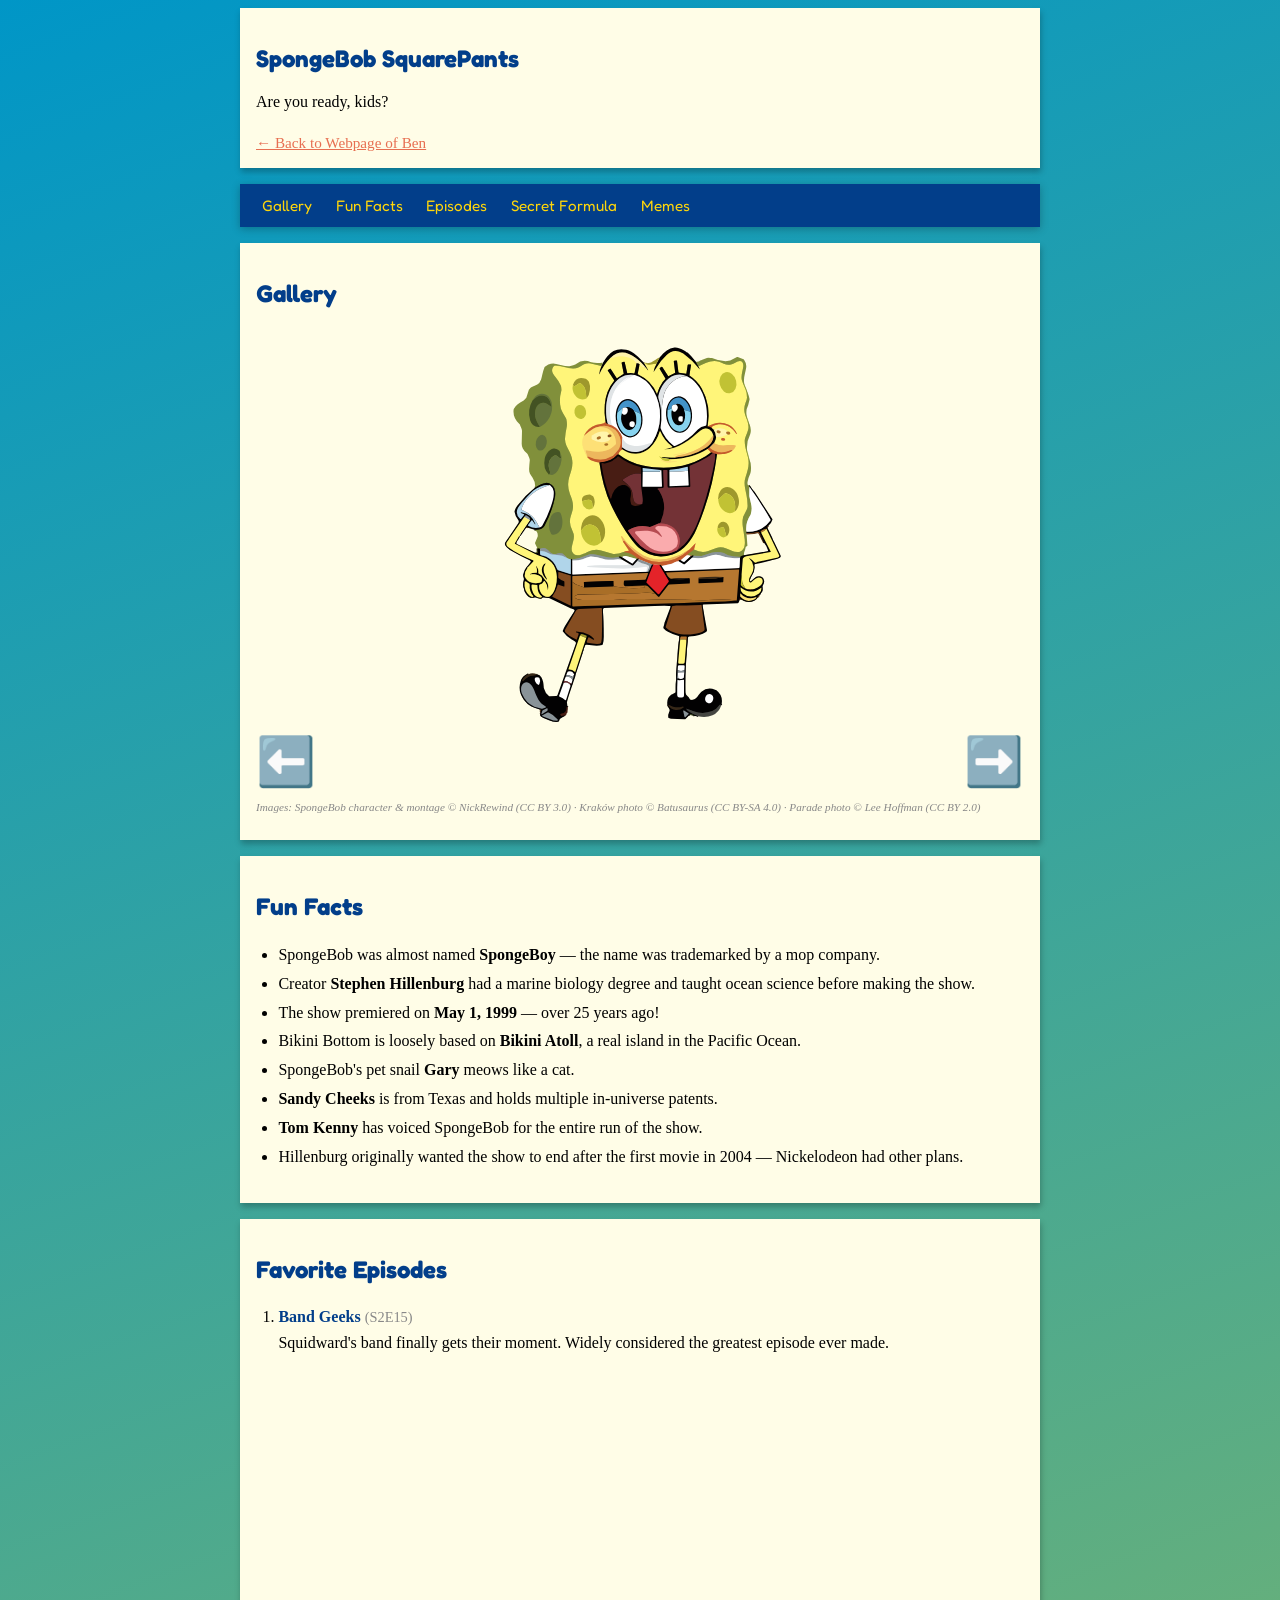
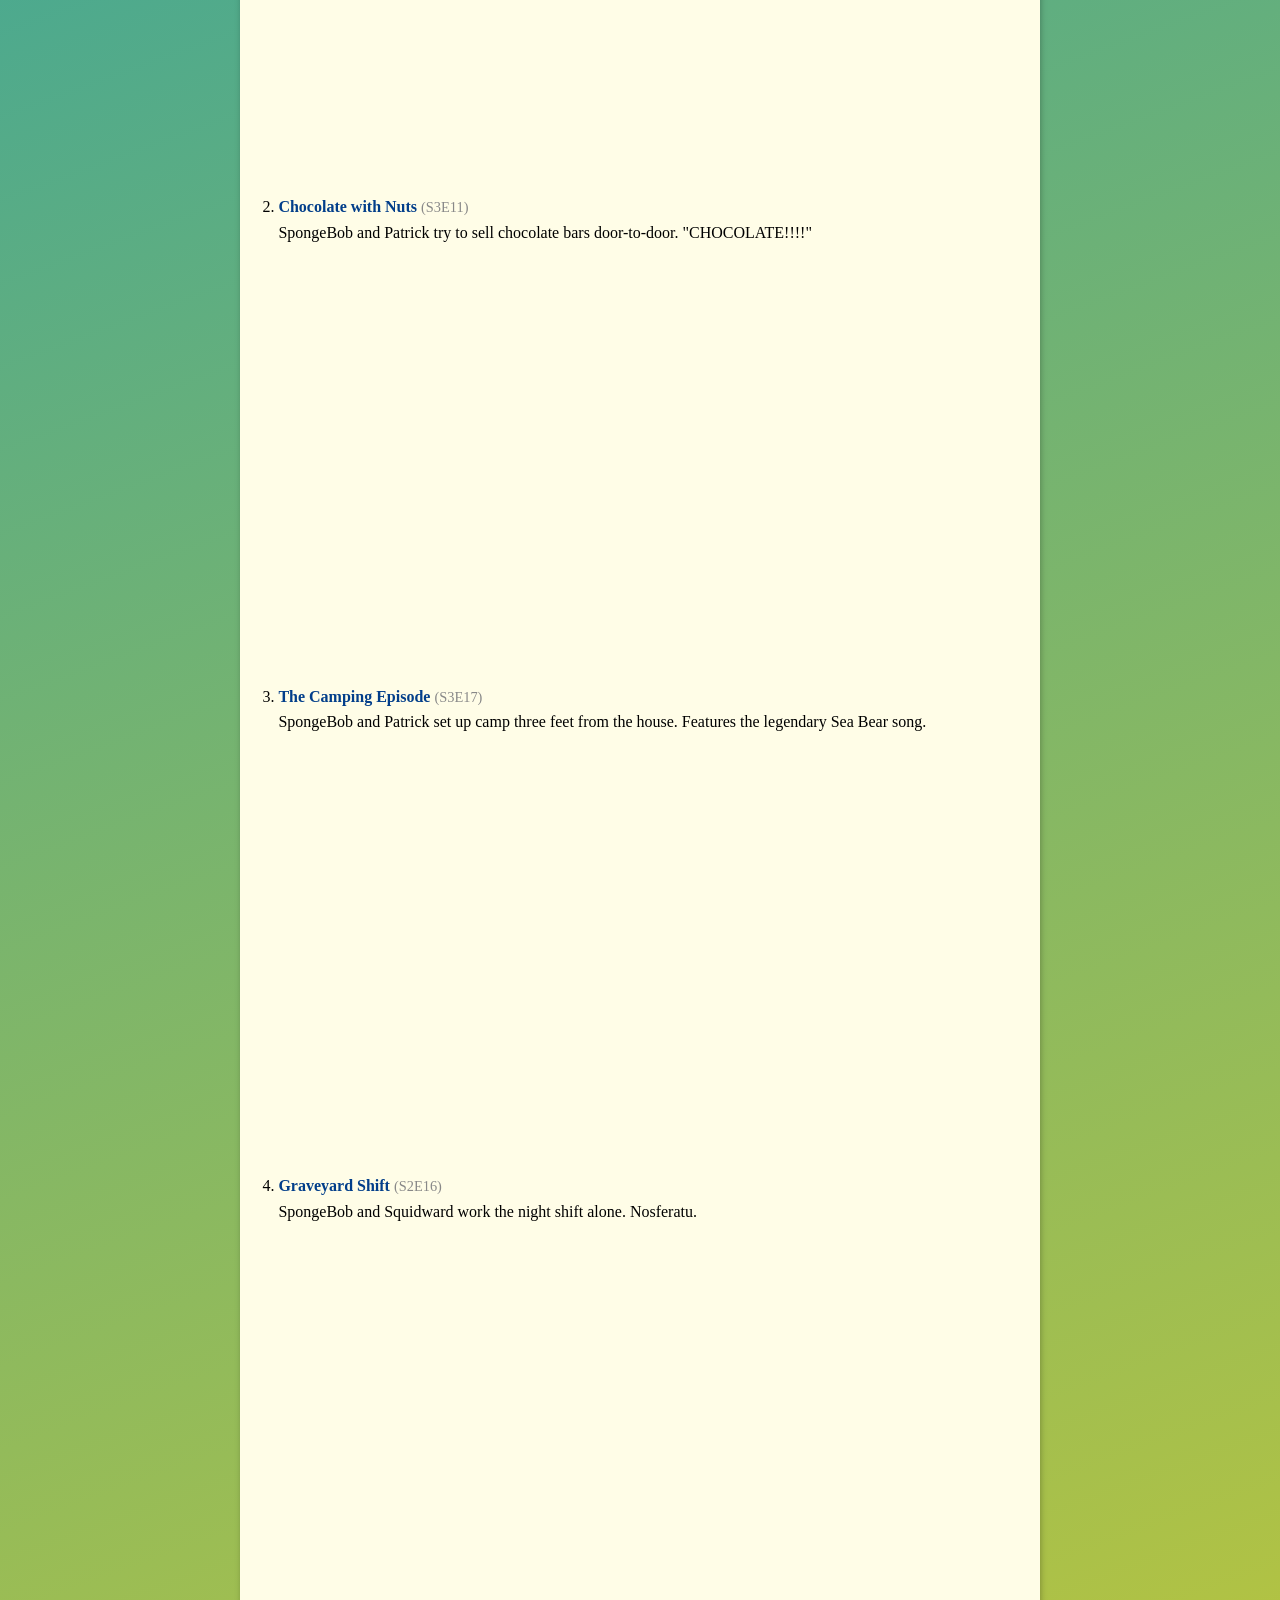
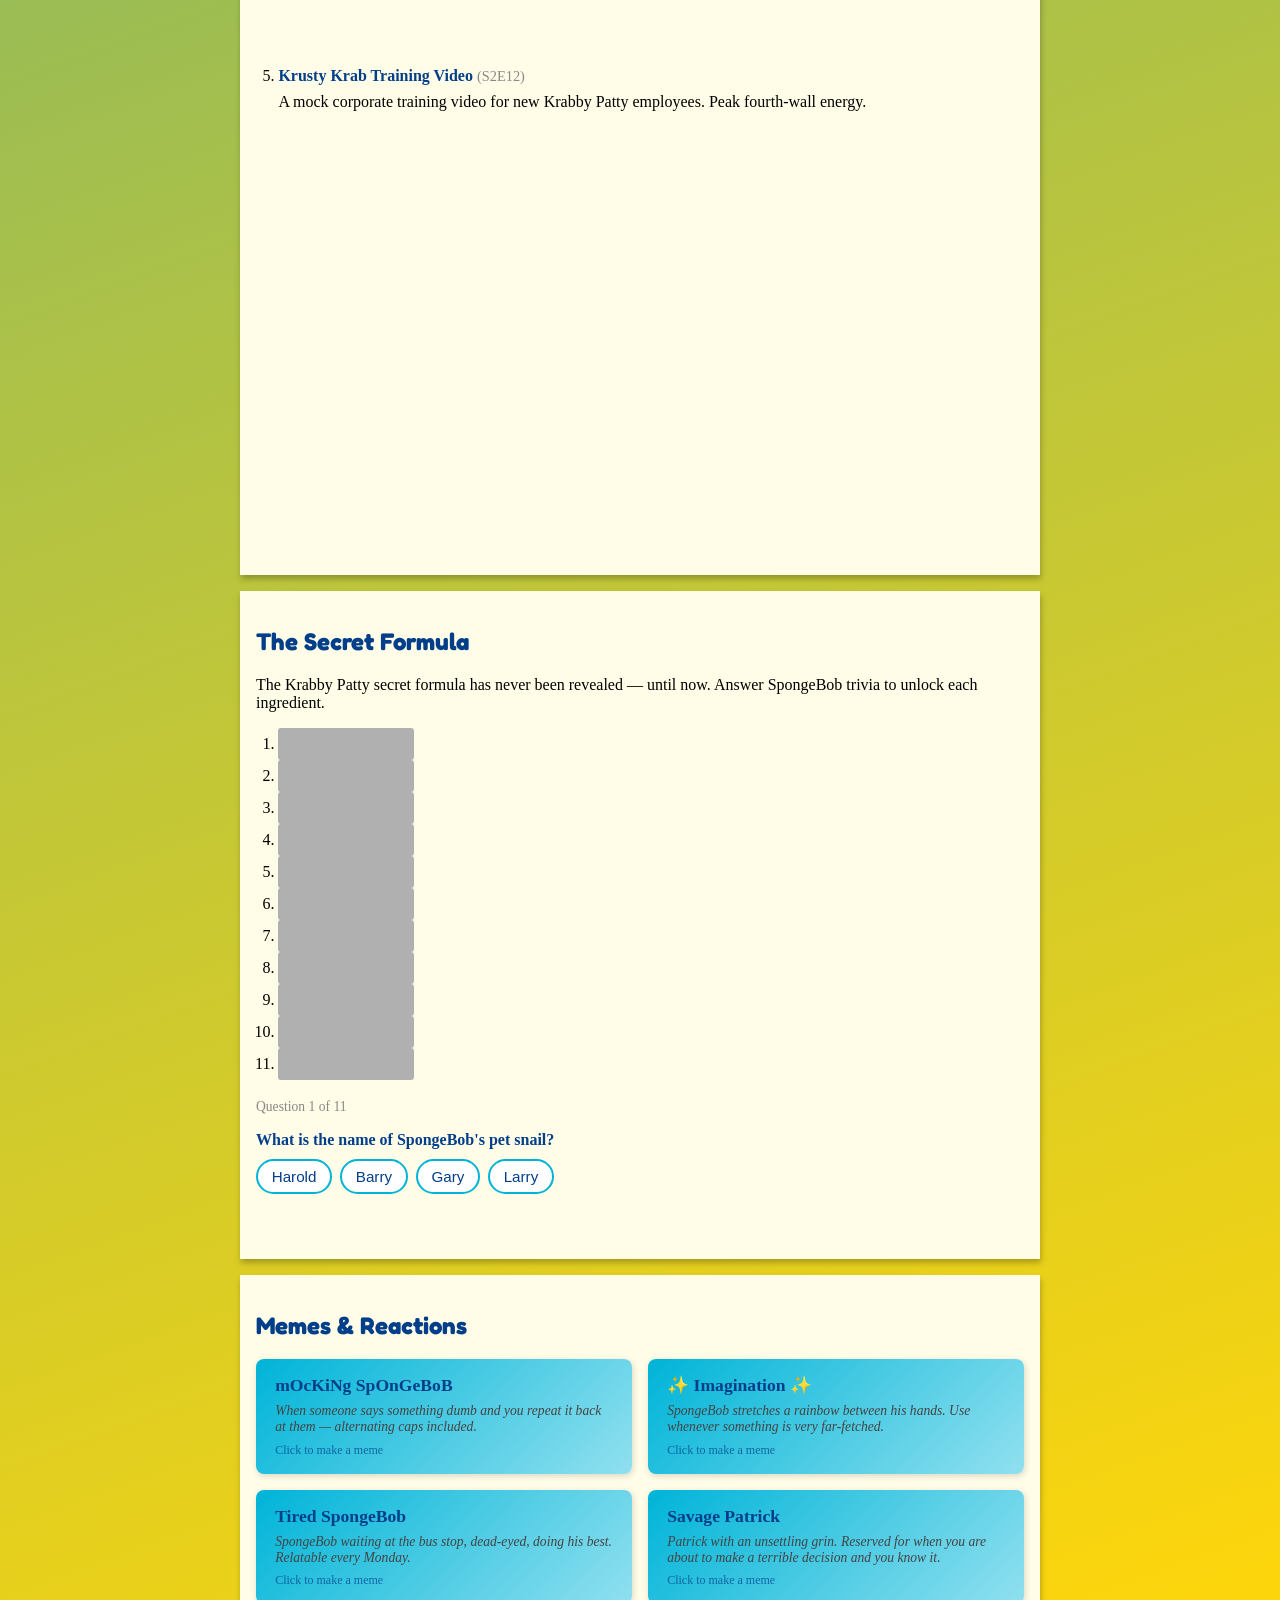
==== commit c179d4fb: "Add sticky section navigation strip to SpongeBob page Adds a nav bar between the header and gallery " ====
--- a/spongebob.html
+++ b/spongebob.html
@@ -98,6 +98,36 @@
         color: #023e8a;
         margin-top: 0.6em;
         opacity: 0.7;
+      }
+
+      /* Section nav */
+      #section-nav {
+        position: sticky;
+        top: 0;
+        z-index: 50;
+        background: #023e8a;
+        display: flex;
+        flex-wrap: wrap;
+        gap: 0.25em;
+        padding: 0.5em 0.75em;
+        margin-bottom: 1em;
+        box-shadow: 0 2px 8px rgba(0,0,0,0.25);
+      }
+
+      #section-nav a {
+        font-family: 'Fredoka One', cursive;
+        font-size: 0.95em;
+        color: #ffd60a;
+        text-decoration: none;
+        padding: 0.25em 0.65em;
+        border-radius: 20px;
+        transition: background 0.15s, color 0.15s;
+        white-space: nowrap;
+      }
+
+      #section-nav a:hover {
+        background: #ffd60a;
+        color: #023e8a;
       }
 
       /* Secret Formula */
@@ -356,7 +386,15 @@
         <a class="back-link" href="./">← Back to Webpage of Ben</a>
       </article>
 
-      <article>
+      <nav id="section-nav">
+        <a href="#section-gallery">Gallery</a>
+        <a href="#section-facts">Fun Facts</a>
+        <a href="#section-episodes">Episodes</a>
+        <a href="#section-formula">Secret Formula</a>
+        <a href="#section-memes">Memes</a>
+      </nav>
+
+      <article id="section-gallery">
         <h2>Gallery</h2>
         <div id="sb-gallery"></div>
         <p class="attribution">
@@ -366,7 +404,7 @@
         </p>
       </article>
 
-      <article>
+      <article id="section-facts">
         <h2>Fun Facts</h2>
         <ul class="facts-list">
           <li>SpongeBob was almost named <strong>SpongeBoy</strong> — the name was trademarked by a mop company.</li>
@@ -380,7 +418,7 @@
         </ul>
       </article>
 
-      <article>
+      <article id="section-episodes">
         <h2>Favorite Episodes</h2>
         <ol class="episodes-list">
           <li>
@@ -451,7 +489,7 @@
         </ol>
       </article>
 
-      <article id="secret-ingredients-section">
+      <article id="section-formula">
         <h2>The Secret Formula</h2>
         <p>The Krabby Patty secret formula has never been revealed — until now. Answer SpongeBob trivia to unlock each ingredient.</p>
 
@@ -469,7 +507,7 @@
         </div>
       </article>
 
-      <article>
+      <article id="section-memes">
         <h2>Memes &amp; Reactions</h2>
         <div class="memes">
           <div class="meme-card" data-img="./images/SB/mocking_spongebob.jpg" data-label="mOcKiNg SpOnGeBoB" data-transform="mocking">
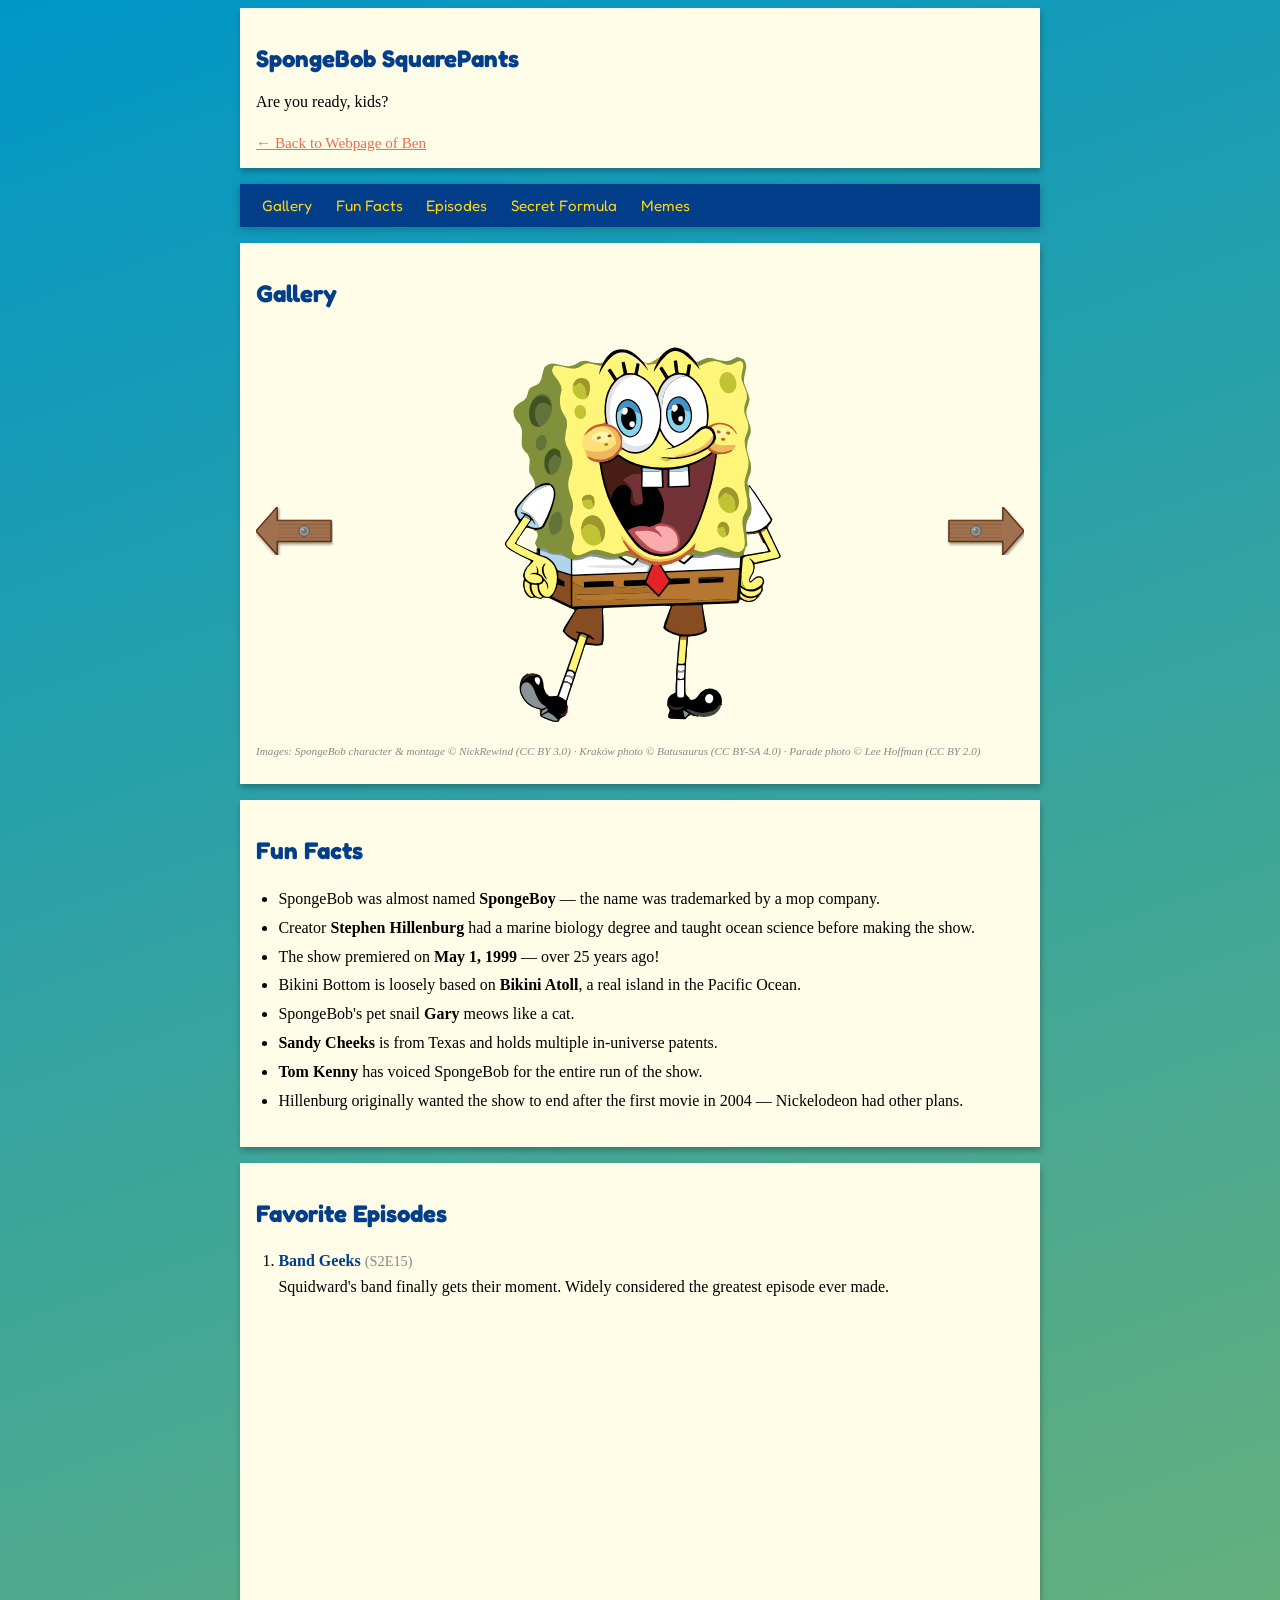
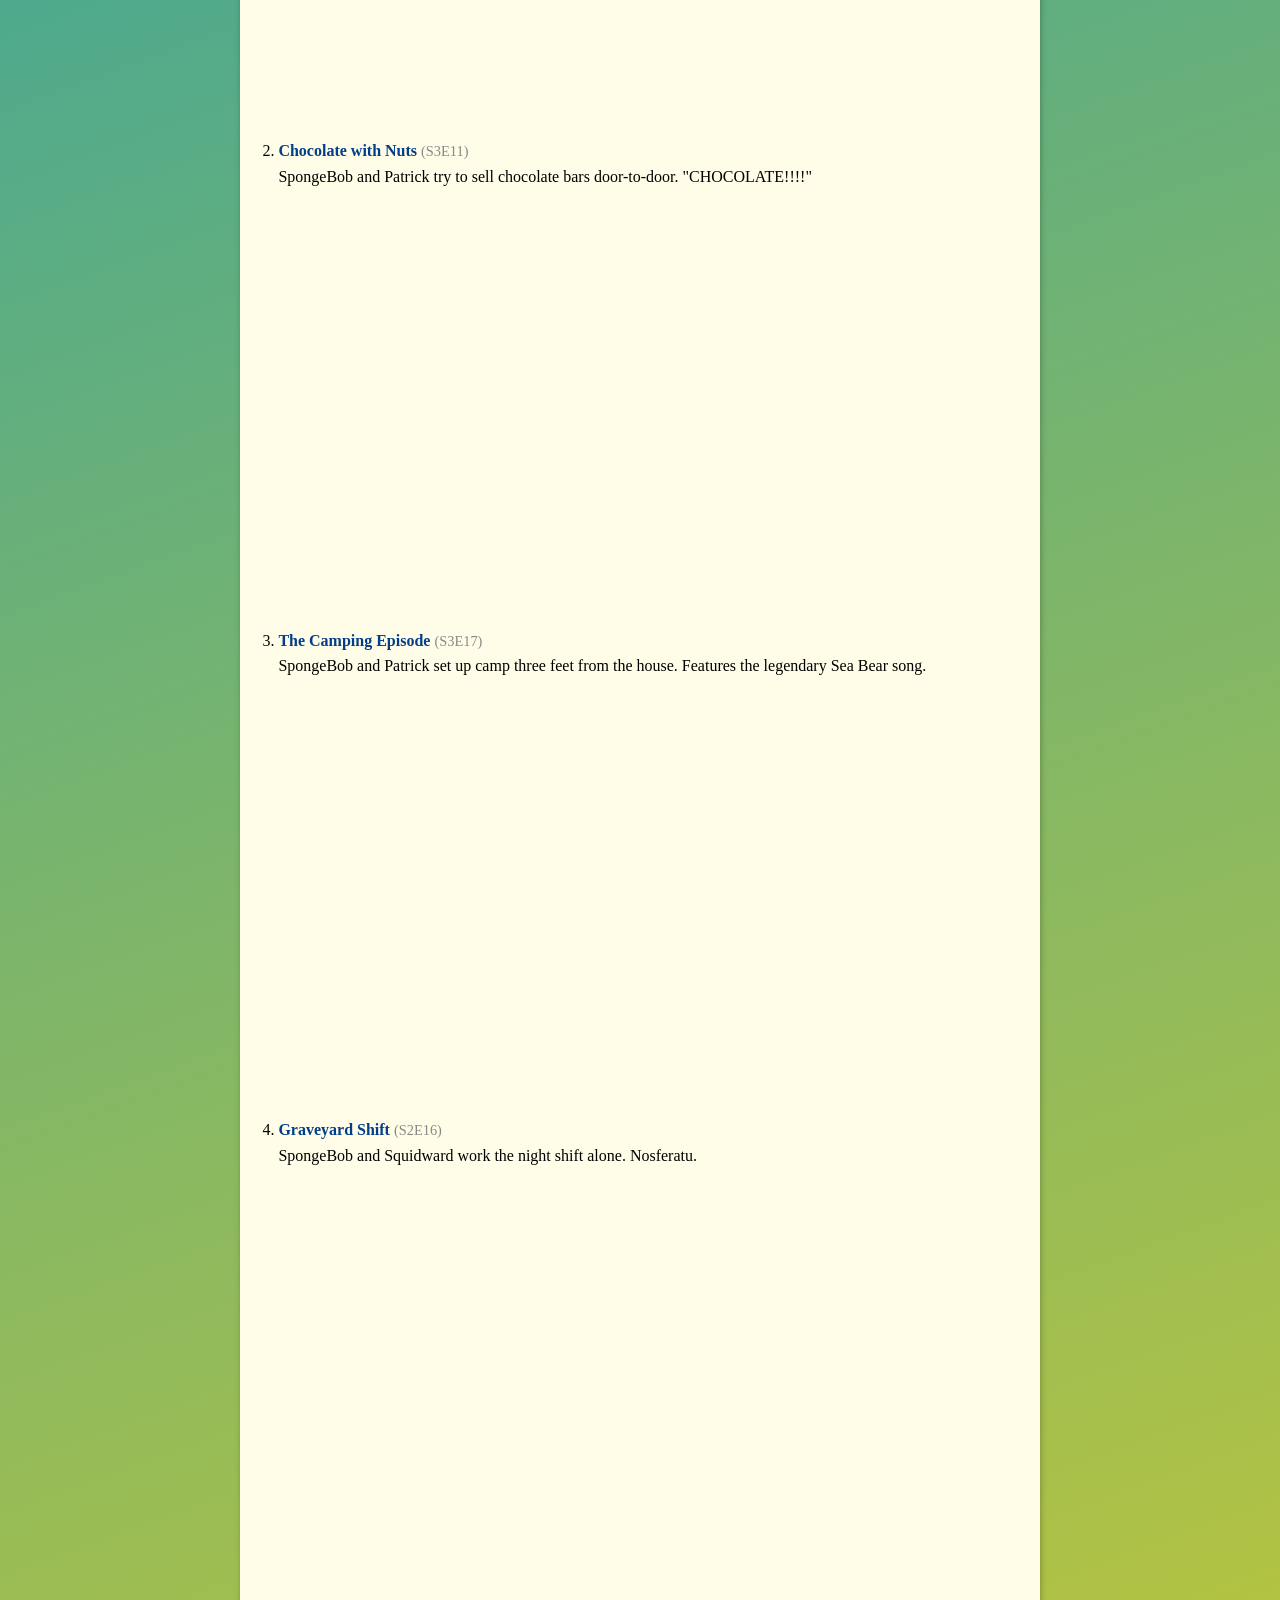
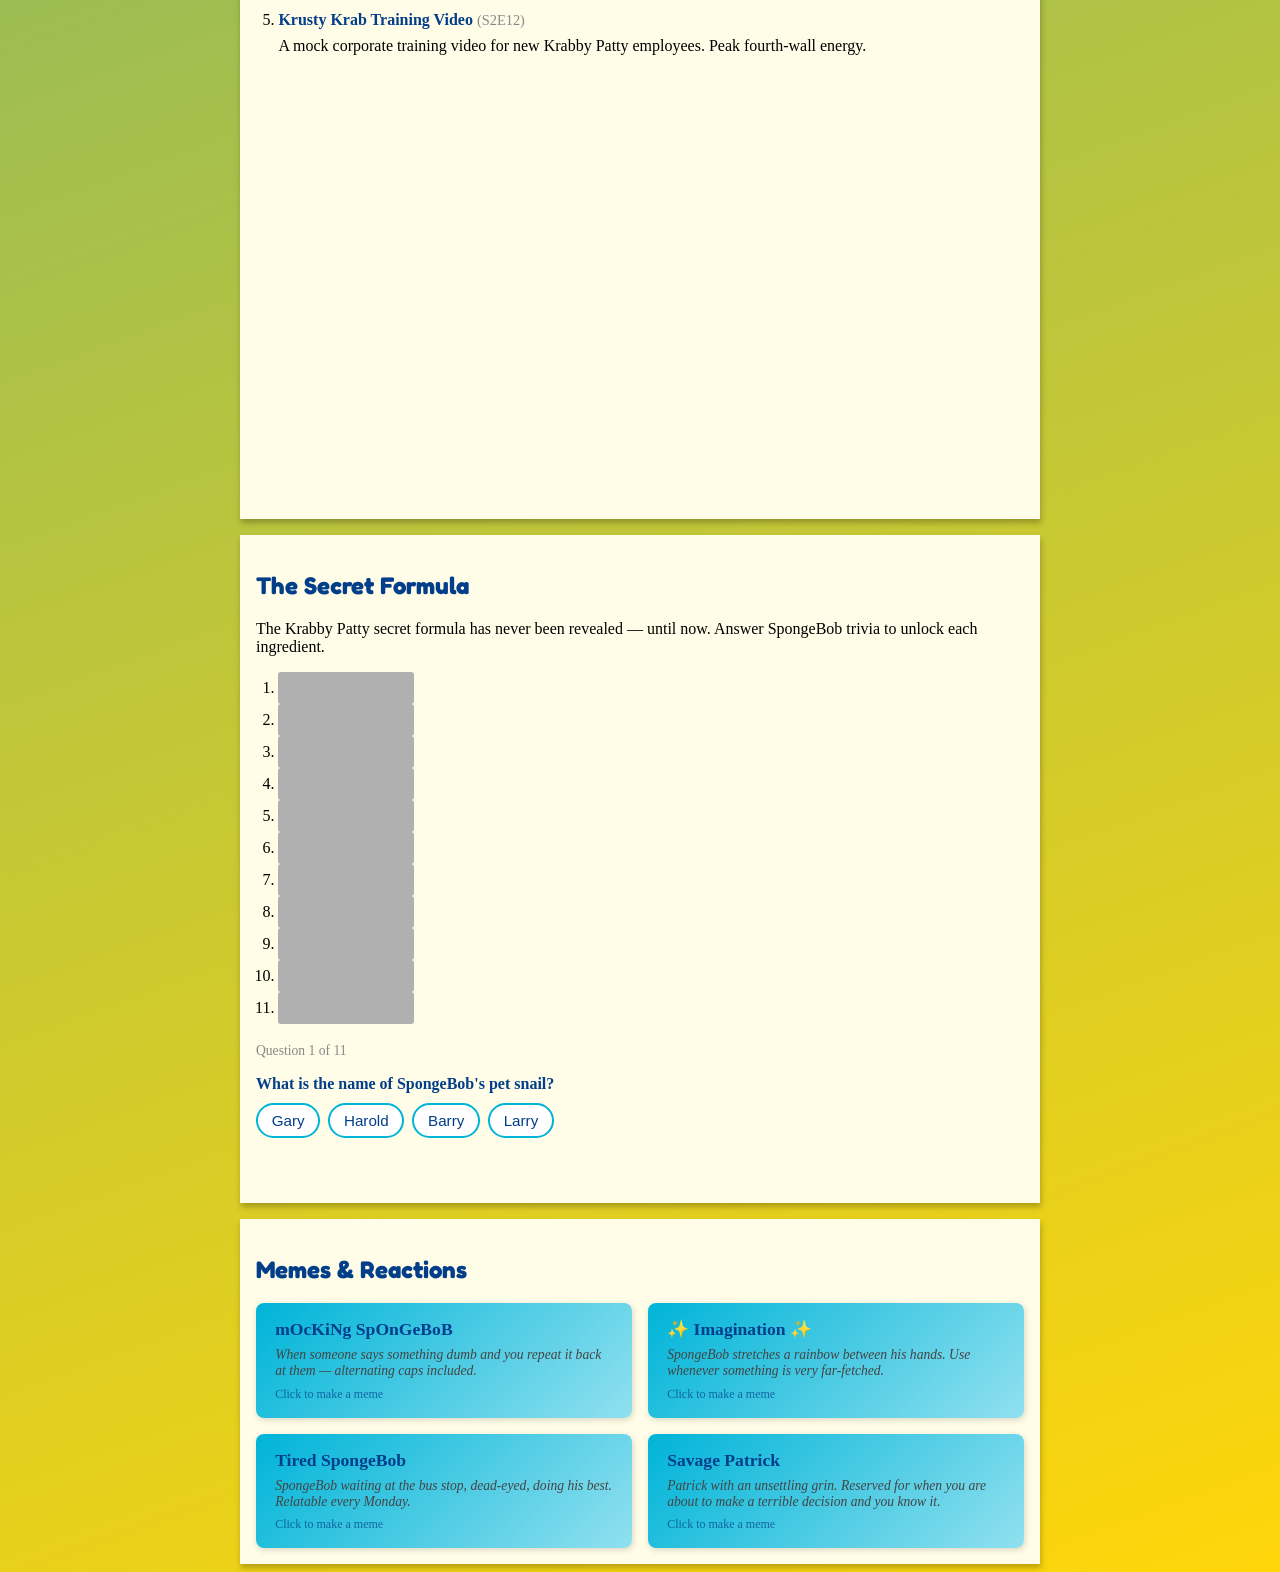
==== commit 14342936: "Allow custom arrows on image galleries, use wooden arrows on SpongeBob page The gallery component on" ====
--- a/spongebob.html
+++ b/spongebob.html
@@ -558,7 +558,10 @@
         './images/SB/character_montage.png',
         './images/SB/parade.jpg',
         './images/SB/krakow.jpg',
-      ]);
+      ], {
+        prev: { src: './images/SB/arrow-left.svg',  alt: 'Previous image' },
+        next: { src: './images/SB/arrow-right.svg', alt: 'Next image' },
+      });
 
       (function () {
         const trivia = [
--- a/styles/main.css
+++ b/styles/main.css
@@ -69,17 +69,22 @@
 .fesh-gallery .controls {
   display: flex;
   justify-content: space-between;
+  position: absolute;
+  top: 50%;
+  left: 0;
   width: 100%;
+  transform: translateY(-50%);
+  pointer-events: none;
 }
 .fesh-gallery .controls button {
   background-color: transparent;
   border: 0;
   font-size: 3em;
   padding: 0;
+  pointer-events: all;
 }
-.fesh-gallery .controls button.prev {
-  left: 0;
+.fesh-gallery .controls button img {
+  height: 1em;
+  width: auto;
+  display: block;
 }
-.fesh-gallery .controls button.next {
-  right: 0;
-}
